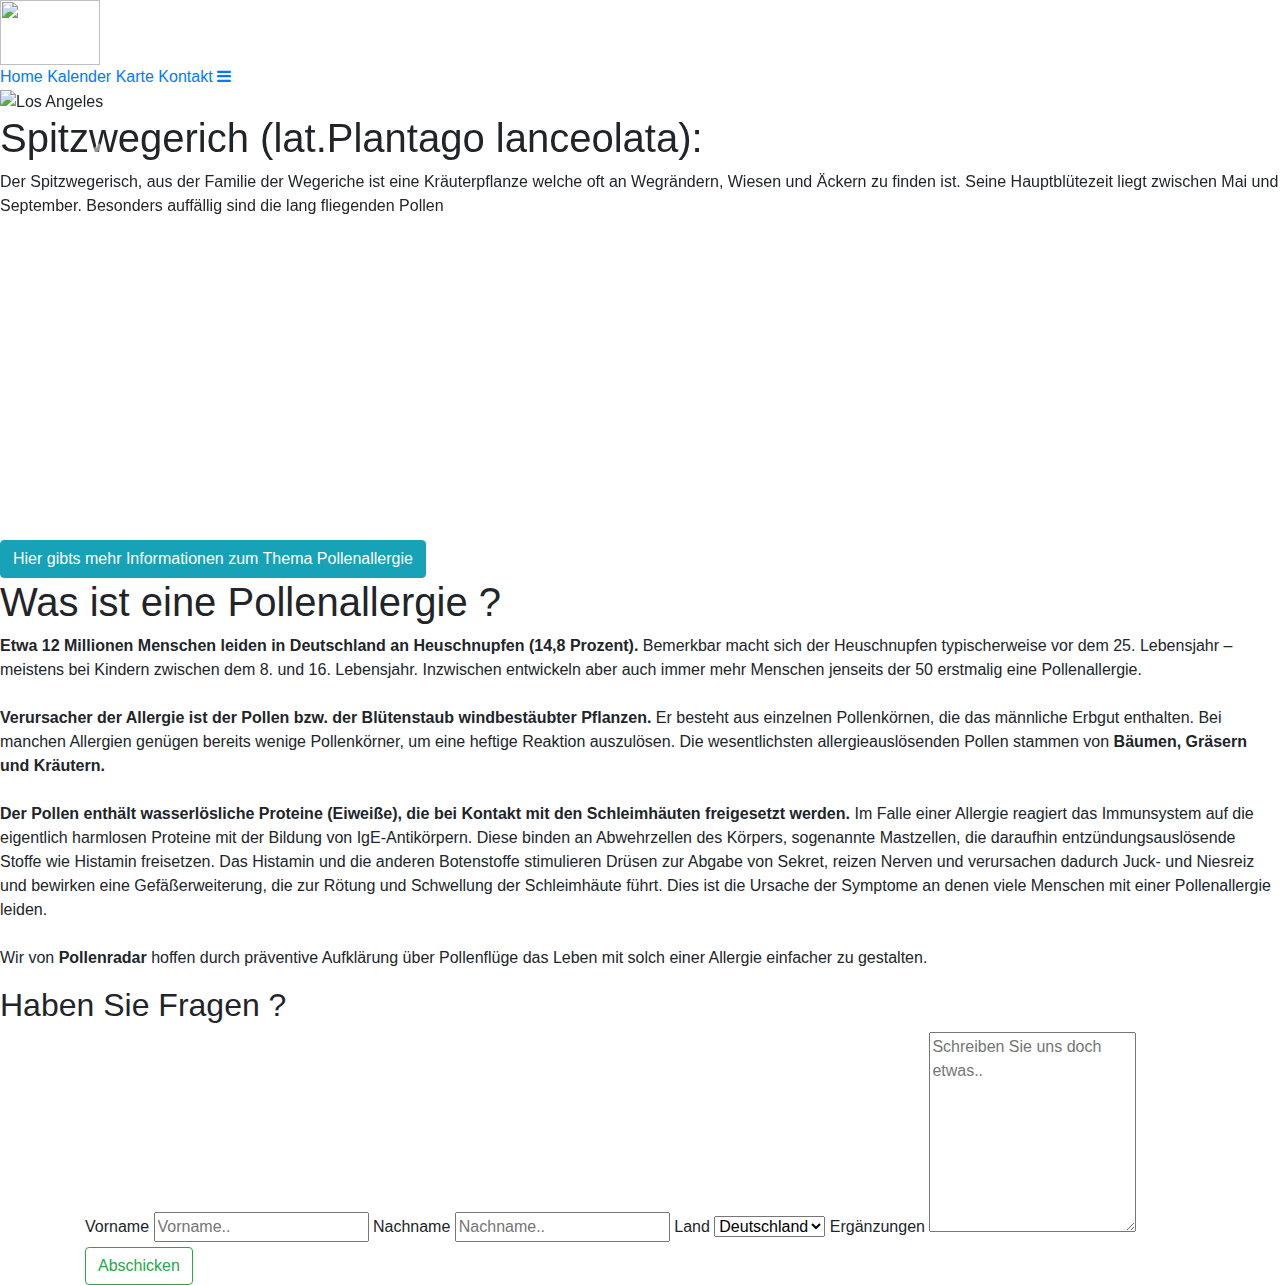
==== index.html @ 50c7d5e7 "bugfix" ====
<!DOCTYPE html>

<head>
  <meta charset="utf-8">

  <link rel="stylesheet" href="bootstrap/css/bootstrap-grid.min.css">
  <link rel="stylesheet" href="https://maxcdn.bootstrapcdn.com/bootstrap/4.5.0/css/bootstrap.min.css">
  <link rel="stylesheet" href="style.css">
  <meta name="WEB" content="width=device-width, initial-scale=1">

  <style>
    .carousel-inner img {
      width: 100%;
      height: 100%;
    }
  </style>
</head>

<body>
  <link rel="stylesheet" href="https://cdnjs.cloudflare.com/ajax/libs/font-awesome/4.7.0/css/font-awesome.min.css">

  <div class="topnav" id="myTopnav">
    <div class="logo">
      <img src="Crap2.png" height="65px" width="100px">
    </div>
    <a href="index.html" class="active">Home</a>
    <a href="Kalender.html">Kalender</a>
    <a href="Karte.html">Karte</a>
    <a href="Kontakt.html">Kontakt</a>

    <a href="javascript:void(0);" class="icon" onclick="myFunction()">
      <i class="fa fa-bars"></i>
    </a>
  </div>


  <div id="demo" class="carousel slide" data-ride="carousel">

    <!-- Indicators -->
    <ul class="carousel-indicators">
      <li data-target="#demo" data-slide-to="0" class="active"></li>
      <li data-target="#demo" data-slide-to="1"></li>
      <li data-target="#demo" data-slide-to="2"></li>
    </ul>

    <!-- The slideshow -->
    <div class="carousel-inner">
      <div class="carousel-item active">

        <img src="Karussel_Bilder/Karussel1.jpg" alt="Los Angeles" width="1100" height="500">
        <div class="carousel-text1">
          <h1>Spitzwegerich (lat.Plantago lanceolata):</h1>
          Der Spitzwegerisch, aus der Familie der Wegeriche ist eine Kräuterpflanze welche oft an Wegrändern, Wiesen und
          Äckern zu finden ist. Seine Hauptblütezeit liegt zwischen Mai und September. Besonders auffällig sind die lang
          fliegenden Pollen
        </div>

      </div>
      <div class="carousel-item">
        <img src="Karussel_Bilder/Karussel2.jpg" alt="Chicago" width="1100" height="500">
        <div class="carousel-text1">
          <h1>Gräser (lat. Pales):</h1>
          Die Gräserpollen–Allergie gehört zu den häufigsten Pollenallergien. Zwar sind nicht alle Gräser in der Lage,
          Allergien auszulösen, aber insbesondere die Pollen von Süßgräsern gehören zu den Allergenen die Symptome
          verursachen können.
          <br>Es gibt etliche Unterarten bei Süßgräsern
        </div>
      </div>
      <div class="carousel-item">
        <img src="Karussel_Bilder/Karussel3.jpg" alt="New York" width="1100" height="500">
        <div class="carousel-text1">
          <h1>Beifuß (lat. Artemisia vulgaris)</h1>
          Der Beifuss stammt aus der Familie der Korbblütter und kommt in Europa in den Arten Artemisia vulgaris var.
          vulgaris und Artemisia vulgaris vor. Zu finden sind sie oft an Wegrändern und im Ödland. Die Hauptblütezeit
          liegt zwischen Juli und September.
        </div>
      </div>
    </div>

    <!-- Left and right controls -->
    <a class="carousel-control-prev" href="#demo" data-slide="prev">
      <span class="carousel-control-prev-icon"></span>
    </a>
    <a class="carousel-control-next" href="#demo" data-slide="next">
      <span class="carousel-control-next-icon"></span>
    </a>
  </div>
  <!--Infotext-->
  <div class="Infokasten">
    <iframe class="Yvideo" width="560" height="315" src="https://www.youtube.com/embed/h2OimCkTD6Q" frameborder="0"
        allow="accelerometer; autoplay; encrypted-media; gyroscope; picture-in-picture" allowfullscreen></iframe>
    <div class="Info-rounded">
      <a type="button" class="btn btn-info" href="https://books.google.de/books?hl=de&lr=&id=qiF9CgAAQBAJ&oi=fnd&pg=PA74&dq=pollen+&ots=obTto9sY23&sig=hdxNzO4_a8IQIJQk17rfXR1ybc4#v=onepage&q=pollen&f=false">Hier gibts mehr Informationen zum Thema Pollenallergie</a>
    
      
      <div class="Infotext-Ueberschrift">
        <h1>
          Was ist eine Pollenallergie ?

        </h1>
      </div>
      <p class="Infotext">
        <b class="important-words">Etwa 12 Millionen Menschen leiden in Deutschland an Heuschnupfen (14,8 Prozent).</b>
        Bemerkbar macht sich der Heuschnupfen typischerweise vor dem 25. Lebensjahr – meistens bei Kindern zwischen dem
        8. und 16. Lebensjahr.
        Inzwischen entwickeln aber auch immer mehr Menschen jenseits der 50 erstmalig eine Pollenallergie.
        <br>
        <br>
        <b class="important-words">Verursacher der Allergie ist der Pollen bzw. der Blütenstaub windbestäubter
          Pflanzen.</b>
        Er besteht aus einzelnen Pollenkörnen, die das männliche Erbgut enthalten.
        Bei manchen Allergien genügen bereits wenige Pollenkörner, um eine heftige Reaktion auszulösen.
        Die wesentlichsten allergieauslösenden Pollen stammen von <b class="important-words">Bäumen, Gräsern und
          Kräutern.</b>
        <br>
        <br>
        <b class="important-words">Der Pollen enthält wasserlösliche Proteine (Eiweiße), die bei Kontakt mit den
          Schleimhäuten freigesetzt werden.</b>
        Im Falle einer Allergie reagiert das Immunsystem auf die eigentlich harmlosen Proteine mit der Bildung von
        IgE-Antikörpern.
        Diese binden an Abwehrzellen des Körpers, sogenannte Mastzellen, die daraufhin entzündungsauslösende Stoffe wie
        Histamin freisetzen.
        Das Histamin und die anderen Botenstoffe stimulieren Drüsen zur Abgabe von Sekret, reizen Nerven und verursachen
        dadurch Juck- und Niesreiz und
        bewirken eine Gefäßerweiterung, die zur Rötung und Schwellung der Schleimhäute führt.
        Dies ist die Ursache der Symptome an denen viele Menschen mit einer Pollenallergie leiden.
        <br>
        <br>
        Wir von <b class="important-words">Pollenradar</b> hoffen durch präventive Aufklärung über Pollenflüge das Leben
        mit solch einer Allergie einfacher zu gestalten.


      </p>
    </div>
  </div>

  <div class="site-wrapper">


    <!--Kontaktformular-->
    <div class="inner cover">
      <h2 class="cover-heading">Haben Sie Fragen ?</h2>


    </div>
    <div class="container">
      <form action="action_page.php">

        <label for="fname">Vorname</label>
        <input type="text" id="fname" name="Vorname" placeholder="Vorname..">

        <label for="lname">Nachname</label>
        <input type="text" id="lname" name="Nachname" placeholder="Nachname..">

        <label for="country">Land</label>
        <select id="country" name="Land">
          <option value="australia">Deutschland</option>
          <option value="canada">Canada</option>
          <option value="usa">USA</option>
        </select>

        <label for="subject">Ergänzungen</label>
        <textarea id="subject" name="subject" placeholder="Schreiben Sie uns doch etwas.."
          style="height:200px"></textarea>

        <a type="button" class="btn btn-outline-success" href="weiterleitung.html">Abschicken</a>
      </form>
    </div>
  </div>


  </div>

  </div>



  <script src="https://ajax.googleapis.com/ajax/libs/jquery/3.5.1/jquery.min.js"></script>
  <script src="https://cdnjs.cloudflare.com/ajax/libs/popper.js/1.16.0/umd/popper.min.js"></script>
  <script src="https://maxcdn.bootstrapcdn.com/bootstrap/4.5.0/js/bootstrap.min.js"></script>

</body>
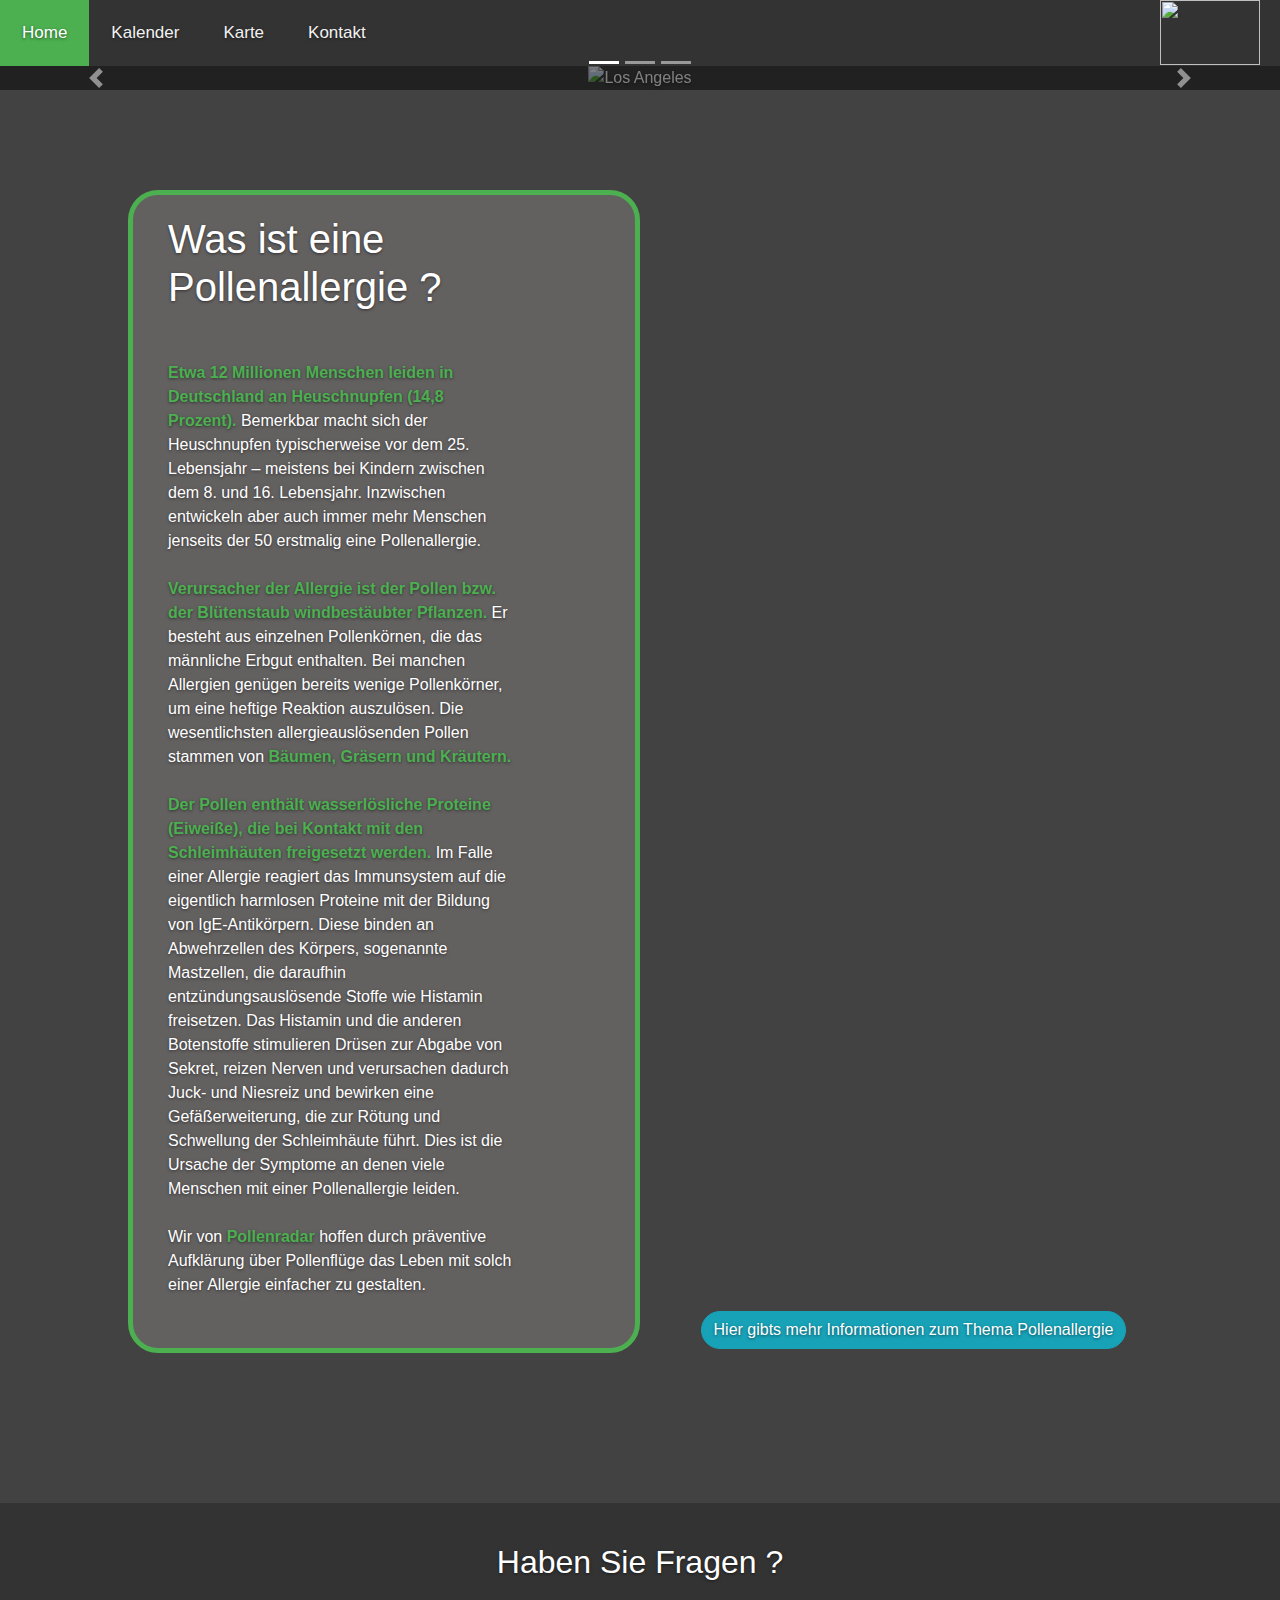
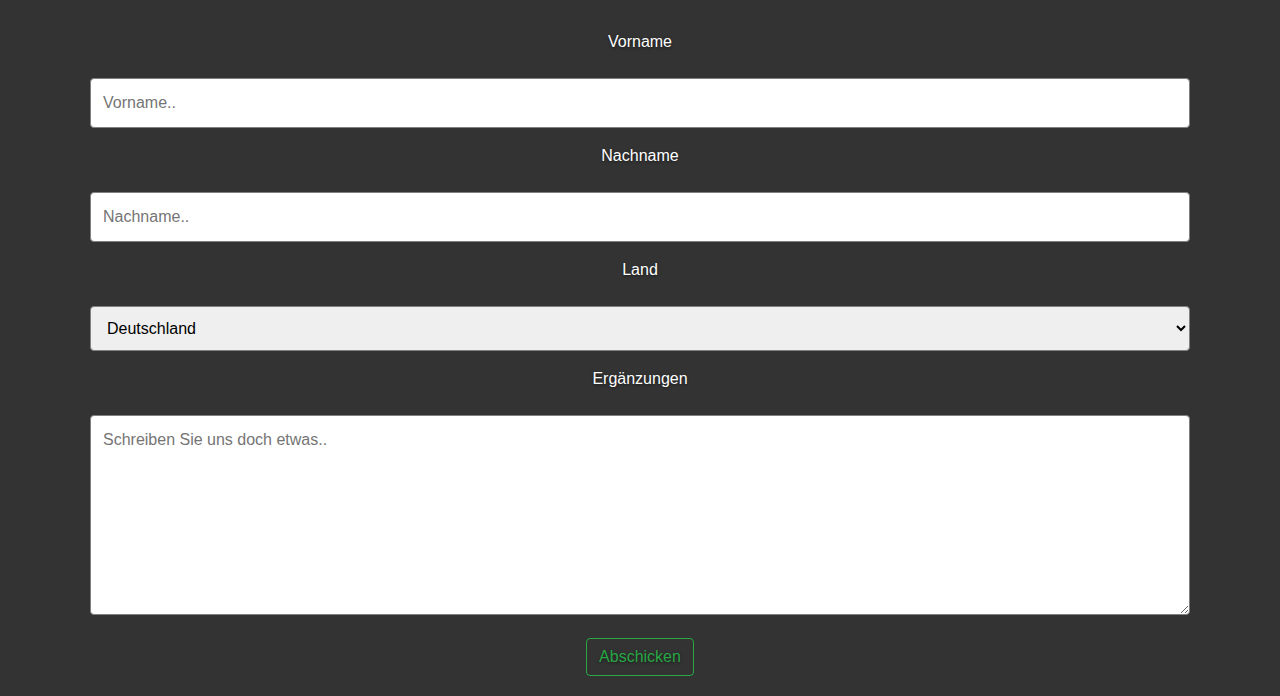
==== commit 3b7d3e0f: "mobile interface of main page added" ====
--- a/index.html
+++ b/index.html
@@ -87,12 +87,8 @@
   </div>
   <!--Infotext-->
   <div class="Infokasten">
-    <iframe class="Yvideo" width="560" height="315" src="https://www.youtube.com/embed/h2OimCkTD6Q" frameborder="0"
-        allow="accelerometer; autoplay; encrypted-media; gyroscope; picture-in-picture" allowfullscreen></iframe>
+    
     <div class="Info-rounded">
-      <a type="button" class="btn btn-info" href="https://books.google.de/books?hl=de&lr=&id=qiF9CgAAQBAJ&oi=fnd&pg=PA74&dq=pollen+&ots=obTto9sY23&sig=hdxNzO4_a8IQIJQk17rfXR1ybc4#v=onepage&q=pollen&f=false">Hier gibts mehr Informationen zum Thema Pollenallergie</a>
-    
-      
       <div class="Infotext-Ueberschrift">
         <h1>
           Was ist eine Pollenallergie ?
@@ -132,6 +128,11 @@
 
       </p>
     </div>
+    <iframe class="Yvideo" width="560" height="315" src="https://www.youtube.com/embed/h2OimCkTD6Q" frameborder="0"
+        allow="accelerometer; autoplay; encrypted-media; gyroscope; picture-in-picture" allowfullscreen></iframe>
+    
+      <a type="button" class="btn btn-info" href="https://books.google.de/books?hl=de&lr=&id=qiF9CgAAQBAJ&oi=fnd&pg=PA74&dq=pollen+&ots=obTto9sY23&sig=hdxNzO4_a8IQIJQk17rfXR1ybc4#v=onepage&q=pollen&f=false">Hier gibts mehr Informationen zum Thema Pollenallergie</a>
+    
   </div>
 
   <div class="site-wrapper">
--- a/style.css
+++ b/style.css
@@ -0,0 +1,288 @@
+/*
+ * Globals
+ */
+
+/* Links */
+a,
+a:focus,
+a:hover {
+  color: #fff;
+}
+
+/* Custom default button */
+.btn-default,
+.btn-default:hover,
+.btn-default:focus {
+  color: #333;
+  text-shadow: none; /* Prevent inheritence from `body` */
+  background-color: #fff;
+  border: 1px solid #fff;
+}
+
+
+/*
+ * Base structure
+ */
+
+html,
+body {
+  height: 100%;
+  background-color:#424242;
+}
+body {
+  color: #fff;
+  text-align: center;
+  text-shadow: 0 1px 3px rgba(0,0,0,.5);
+}
+
+/* Extra markup and styles for table-esque vertical and horizontal centering */
+.site-wrapper {
+  display: table;
+  width: 100%;
+  height: 600px;
+  background-color: #333;
+  
+}
+.site-wrapper-inner {
+  display: table-cell;
+  vertical-align: top;
+}
+.cover-container {
+  margin-right: auto;
+  margin-left: auto;
+}
+
+
+
+/* Padding for spacing */
+.inner {
+  padding: 30px;
+}
+
+
+/*
+ * Header
+ */
+ 
+ 
+.masthead-brand {
+  margin-top: 10px;
+  margin-bottom: 10px;
+ 
+}
+
+
+.logo {
+  margin-right: 20px;
+  
+ 
+  float: right;
+}
+/* Add a black background color to the top navigation */
+.topnav {
+  background-color: #333;
+  overflow: hidden;
+}
+
+/* Style the links inside the navigation bar */
+.topnav a {
+  float: left;
+  display: block;
+  color: #f2f2f2;
+  text-align: center;
+  padding: 20px 22px;
+  text-decoration: none;
+  font-size: 17px;
+}
+
+/* Change the color of links on hover */
+.topnav a:hover {
+  background-color: #ddd;
+  color: black;
+}
+
+/* Add an active class to highlight the current page */
+.topnav a.active {
+  background-color: #4CAF50;
+  color: white;
+}
+
+/* Hide the link that should open and close the topnav on small screens */
+.topnav .icon {
+  display: none;
+}
+/*
+carousel
+*/
+.carousel-item{
+max-height: 800px;
+}
+/* Centered text */
+.carousel-text1 {
+  position: absolute; /* Position the background text */
+  bottom: 0; /* At the bottom. Use top:0 to append it to the top */
+  background: rgb(0, 0, 0); /* Fallback color */
+  background: rgba(0, 0, 0, 0.5); /* Black background with 0.5 opacity */
+  color: #f1f1f1; /* Grey text */
+  width: 100%; /* Full width */
+  padding: 20px; /* Some padding */
+  padding-bottom: 40px;
+  
+  
+}
+.carousel-liste1{
+  font-size: 10px;
+}
+
+.listenpunkt{
+  font-size: 20px;
+  margin-bottom: -10px;
+  margin-top: 10px;
+}
+/*
+ * Cover
+ */
+
+.cover {
+  padding:  20px;
+}
+.cover .btn-lg {
+  padding: 10px 20px;
+  font-weight: bold;
+}
+
+/*
+ * Affix and center
+ */
+
+@media (min-width: 768px) {
+  /* Pull out the header and footer */
+  .masthead {
+    position: fixed;
+    top: 0;
+  }
+  /* Start the vertical centering */
+  .site-wrapper-inner {
+    vertical-align: middle;
+  }
+
+}
+/*Infotext*/
+.Info-rounded{
+  background-color:#636060;
+margin-top: 100px;
+margin-bottom: 150px;
+margin-left: 10%;
+margin-right: 50%; 
+border-radius: 30px;
+border-style: solid;
+border-width: 5px;
+border-color: #4CAF50;
+padding: 35px;
+padding-top: 50px;
+
+}
+.Infotext-Ueberschrift{
+margin-top: -30px;
+text-align: left;
+margin-bottom: 50px;
+
+}
+.Infotext{
+  margin-top: 30px;
+margin-right: 20%;
+  text-align: left;
+}
+.important-words{
+color:#4CAF50 ;
+}
+.btn-info{
+  
+ border-radius: 30px;
+  margin-top: -15%;
+  margin-right: 12%;
+float: right;
+}
+.Yvideo{
+  border-radius: 30px;
+  border-style: hidden;
+  height: 400px;
+  width: 730px;
+  float: right;
+  margin-right: 5%;
+  padding-left: 10px;
+  margin-top: -40%;
+}
+/*CSS File for Contact formula*/
+.cover-heading{
+  margin-top: 20px;
+}
+input[type=text], select, textarea {
+  width: 100%; /* Full width */
+  padding: 12px; /* Some padding */ 
+  border: 1px solid grey; /* Gray border */
+  border-radius: 4px; /* Rounded borders */
+  box-sizing: border-box; /* Make sure that padding and width stays in place */
+  margin-top: 16px; /* Add a top margin */
+  margin-bottom: 16px; /* Bottom margin */
+  resize: vertical /* Allow the user to vertically resize the textarea (not horizontally) */
+}
+
+/* Style the submit button with a specific background color etc */
+input[type=submit] {
+  background-color: grey;
+  color: black;
+  padding: 12px 20px;
+  border: none;
+  border-radius: 4px;
+  cursor: pointer;
+}
+
+/* When moving the mouse over the submit button, add a darker green color */
+input[type=submit]:hover {
+  background-color:#424242;
+}
+
+/* Add a background color and some padding around the form */
+.container {
+  border-radius: 5px;
+  
+  padding: 20px;
+}
+
+/*Style for contact page*/
+.abstand{
+  margin-top: 30px;
+}
+/*Style for Kalenderpage*/
+.pollenkalender{
+width: 1500px;
+height:800px;
+margin-top: 50px;
+margin-bottom: 50px;
+}
+.pollen-text-1{
+  margin-top: 20px;
+  margin-left: 30%;
+  margin-right: 30%;
+  margin-bottom: 30px;
+}
+.pollen-text-2{
+  margin-top: -20px;
+  margin-left: 30%;
+  margin-right: 30%;
+  margin-bottom: 20%;
+}
+
+
+/*Style for weiterleitungs page*/
+.inhalt-weiterleitung{
+margin-top: 40px;
+}
+.text-weiterleitung{
+  margin-top: 40px;
+}
+.link{
+  color: #4CAF50;
+  padding: 5px;
+}
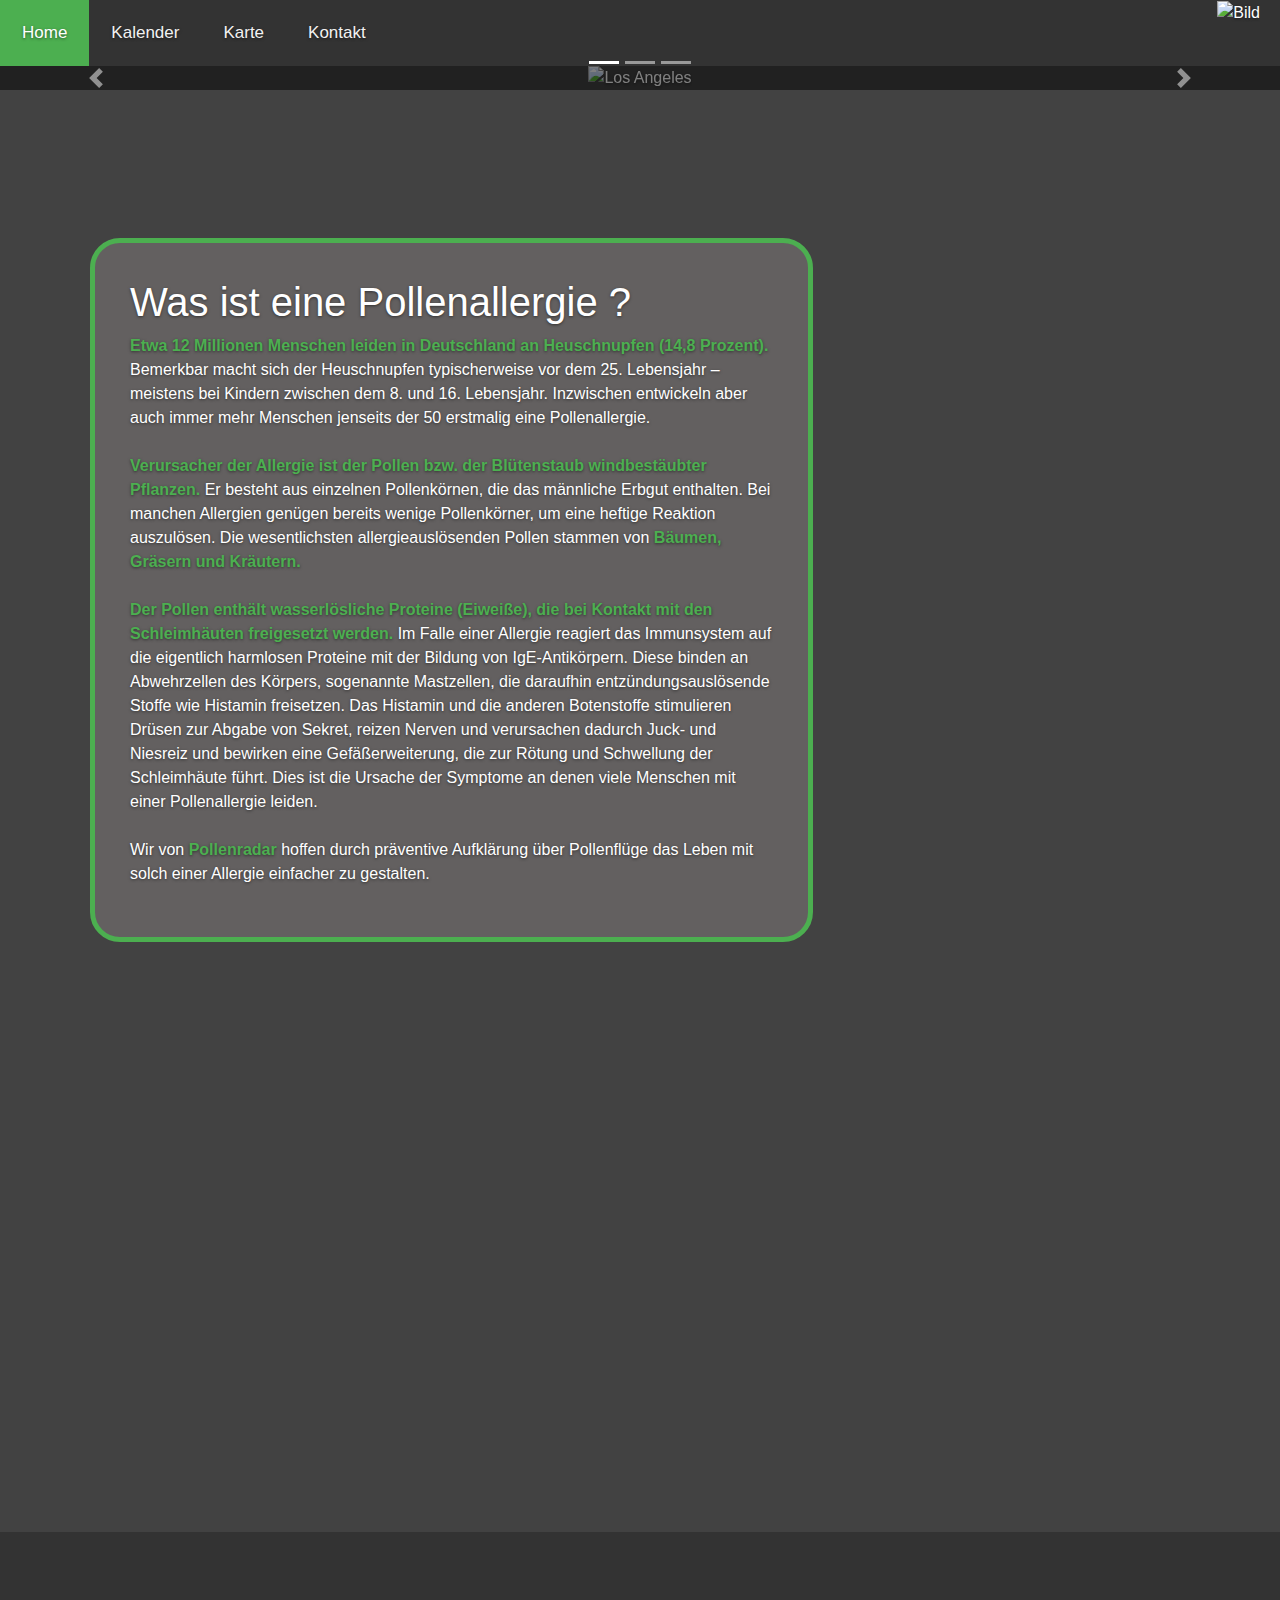
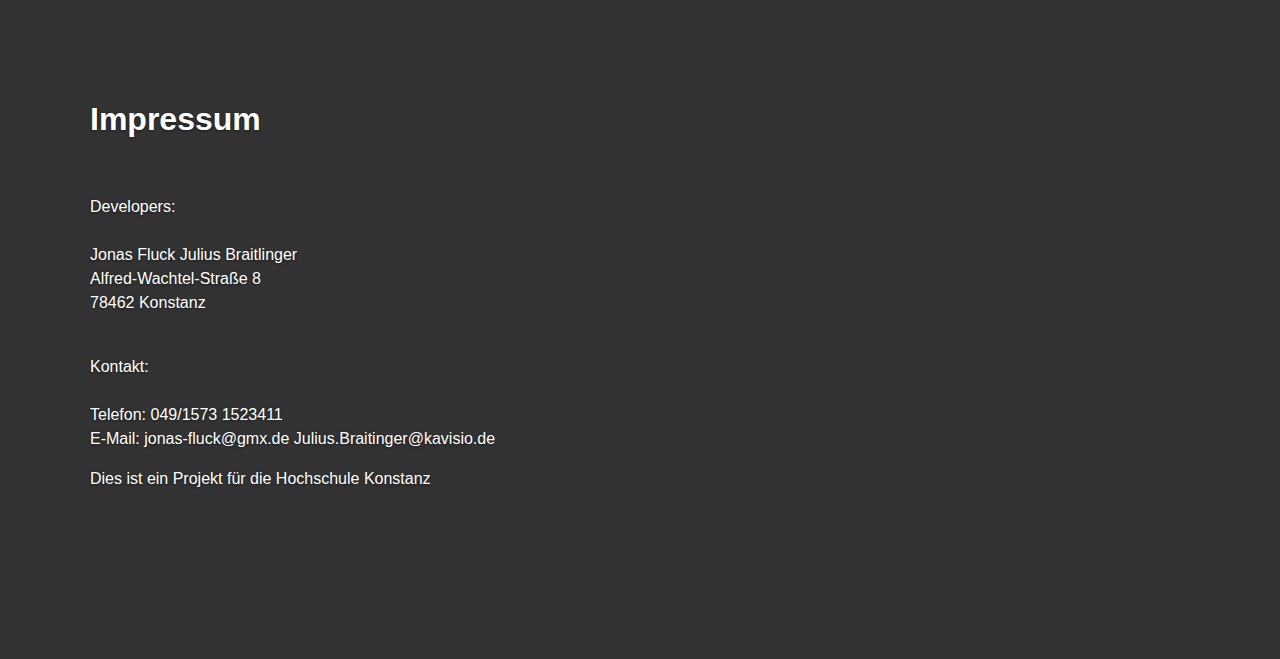
==== commit f9f32ebf: "optimization" ====
--- a/index.html
+++ b/index.html
@@ -1,183 +1,255 @@
-<!DOCTYPE html>
+﻿<!DOCTYPE html>
+<html lang="de">
 
 <head>
-  <meta charset="utf-8">
-
-  <link rel="stylesheet" href="bootstrap/css/bootstrap-grid.min.css">
-  <link rel="stylesheet" href="https://maxcdn.bootstrapcdn.com/bootstrap/4.5.0/css/bootstrap.min.css">
-  <link rel="stylesheet" href="style.css">
-  <meta name="WEB" content="width=device-width, initial-scale=1">
-
-  <style>
-    .carousel-inner img {
-      width: 100%;
-      height: 100%;
-    }
-  </style>
+    <title> unser Projekt </title>
+    <meta charset="utf-8">
+
+    <link rel="stylesheet" href="bootstrap/css/bootstrap-grid.min.css">
+    <link rel="stylesheet" href="https://maxcdn.bootstrapcdn.com/bootstrap/4.5.0/css/bootstrap.min.css">
+    <link rel="stylesheet" href="style.css">
+    <link rel="stylesheet" href="https://unpkg.com/leaflet@1.6.0/dist/leaflet.css"
+        integrity="sha512-xwE/Az9zrjBIphAcBb3F6JVqxf46+CDLwfLMHloNu6KEQCAWi6HcDUbeOfBIptF7tcCzusKFjFw2yuvEpDL9wQ=="
+        crossorigin="" />
+    <script src="https://unpkg.com/leaflet@1.6.0/dist/leaflet.js"
+        integrity="sha512-gZwIG9x3wUXg2hdXF6+rVkLF/0Vi9U8D2Ntg4Ga5I5BZpVkVxlJWbSQtXPSiUTtC0TjtGOmxa1AJPuV0CPthew=="
+        crossorigin=""></script>
+
+
+    <meta name="WEB" content="width=device-width, initial-scale=1">
+
+    <style>
+        .carousel-inner img {
+            width: 100%;
+            height: 100%;
+        }
+    </style>
 </head>
 
 <body>
-  <link rel="stylesheet" href="https://cdnjs.cloudflare.com/ajax/libs/font-awesome/4.7.0/css/font-awesome.min.css">
-
-  <div class="topnav" id="myTopnav">
-    <div class="logo">
-      <img src="Crap2.png" height="65px" width="100px">
-    </div>
-    <a href="index.html" class="active">Home</a>
-    <a href="Kalender.html">Kalender</a>
-    <a href="Karte.html">Karte</a>
-    <a href="Kontakt.html">Kontakt</a>
-
-    <a href="javascript:void(0);" class="icon" onclick="myFunction()">
-      <i class="fa fa-bars"></i>
-    </a>
-  </div>
-
-
-  <div id="demo" class="carousel slide" data-ride="carousel">
-
-    <!-- Indicators -->
-    <ul class="carousel-indicators">
-      <li data-target="#demo" data-slide-to="0" class="active"></li>
-      <li data-target="#demo" data-slide-to="1"></li>
-      <li data-target="#demo" data-slide-to="2"></li>
-    </ul>
-
-    <!-- The slideshow -->
-    <div class="carousel-inner">
-      <div class="carousel-item active">
-
-        <img src="Karussel_Bilder/Karussel1.jpg" alt="Los Angeles" width="1100" height="500">
-        <div class="carousel-text1">
-          <h1>Spitzwegerich (lat.Plantago lanceolata):</h1>
-          Der Spitzwegerisch, aus der Familie der Wegeriche ist eine Kräuterpflanze welche oft an Wegrändern, Wiesen und
-          Äckern zu finden ist. Seine Hauptblütezeit liegt zwischen Mai und September. Besonders auffällig sind die lang
-          fliegenden Pollen
-        </div>
-
-      </div>
-      <div class="carousel-item">
-        <img src="Karussel_Bilder/Karussel2.jpg" alt="Chicago" width="1100" height="500">
-        <div class="carousel-text1">
-          <h1>Gräser (lat. Pales):</h1>
-          Die Gräserpollen–Allergie gehört zu den häufigsten Pollenallergien. Zwar sind nicht alle Gräser in der Lage,
-          Allergien auszulösen, aber insbesondere die Pollen von Süßgräsern gehören zu den Allergenen die Symptome
-          verursachen können.
-          <br>Es gibt etliche Unterarten bei Süßgräsern
-        </div>
-      </div>
-      <div class="carousel-item">
-        <img src="Karussel_Bilder/Karussel3.jpg" alt="New York" width="1100" height="500">
-        <div class="carousel-text1">
-          <h1>Beifuß (lat. Artemisia vulgaris)</h1>
-          Der Beifuss stammt aus der Familie der Korbblütter und kommt in Europa in den Arten Artemisia vulgaris var.
-          vulgaris und Artemisia vulgaris vor. Zu finden sind sie oft an Wegrändern und im Ödland. Die Hauptblütezeit
-          liegt zwischen Juli und September.
-        </div>
-      </div>
-    </div>
-
-    <!-- Left and right controls -->
-    <a class="carousel-control-prev" href="#demo" data-slide="prev">
-      <span class="carousel-control-prev-icon"></span>
-    </a>
-    <a class="carousel-control-next" href="#demo" data-slide="next">
-      <span class="carousel-control-next-icon"></span>
-    </a>
-  </div>
-  <!--Infotext-->
-  <div class="Infokasten">
-    
-    <div class="Info-rounded">
-      <div class="Infotext-Ueberschrift">
-        <h1>
-          Was ist eine Pollenallergie ?
-
-        </h1>
-      </div>
-      <p class="Infotext">
-        <b class="important-words">Etwa 12 Millionen Menschen leiden in Deutschland an Heuschnupfen (14,8 Prozent).</b>
-        Bemerkbar macht sich der Heuschnupfen typischerweise vor dem 25. Lebensjahr – meistens bei Kindern zwischen dem
-        8. und 16. Lebensjahr.
-        Inzwischen entwickeln aber auch immer mehr Menschen jenseits der 50 erstmalig eine Pollenallergie.
-        <br>
-        <br>
-        <b class="important-words">Verursacher der Allergie ist der Pollen bzw. der Blütenstaub windbestäubter
-          Pflanzen.</b>
-        Er besteht aus einzelnen Pollenkörnen, die das männliche Erbgut enthalten.
-        Bei manchen Allergien genügen bereits wenige Pollenkörner, um eine heftige Reaktion auszulösen.
-        Die wesentlichsten allergieauslösenden Pollen stammen von <b class="important-words">Bäumen, Gräsern und
-          Kräutern.</b>
-        <br>
-        <br>
-        <b class="important-words">Der Pollen enthält wasserlösliche Proteine (Eiweiße), die bei Kontakt mit den
-          Schleimhäuten freigesetzt werden.</b>
-        Im Falle einer Allergie reagiert das Immunsystem auf die eigentlich harmlosen Proteine mit der Bildung von
-        IgE-Antikörpern.
-        Diese binden an Abwehrzellen des Körpers, sogenannte Mastzellen, die daraufhin entzündungsauslösende Stoffe wie
-        Histamin freisetzen.
-        Das Histamin und die anderen Botenstoffe stimulieren Drüsen zur Abgabe von Sekret, reizen Nerven und verursachen
-        dadurch Juck- und Niesreiz und
-        bewirken eine Gefäßerweiterung, die zur Rötung und Schwellung der Schleimhäute führt.
-        Dies ist die Ursache der Symptome an denen viele Menschen mit einer Pollenallergie leiden.
-        <br>
-        <br>
-        Wir von <b class="important-words">Pollenradar</b> hoffen durch präventive Aufklärung über Pollenflüge das Leben
-        mit solch einer Allergie einfacher zu gestalten.
-
-
-      </p>
-    </div>
-    <iframe class="Yvideo" width="560" height="315" src="https://www.youtube.com/embed/h2OimCkTD6Q" frameborder="0"
-        allow="accelerometer; autoplay; encrypted-media; gyroscope; picture-in-picture" allowfullscreen></iframe>
-    
-      <a type="button" class="btn btn-info" href="https://books.google.de/books?hl=de&lr=&id=qiF9CgAAQBAJ&oi=fnd&pg=PA74&dq=pollen+&ots=obTto9sY23&sig=hdxNzO4_a8IQIJQk17rfXR1ybc4#v=onepage&q=pollen&f=false">Hier gibts mehr Informationen zum Thema Pollenallergie</a>
-    
-  </div>
-
-  <div class="site-wrapper">
-
-
-    <!--Kontaktformular-->
-    <div class="inner cover">
-      <h2 class="cover-heading">Haben Sie Fragen ?</h2>
-
-
-    </div>
+    <link rel="stylesheet" href="https://cdnjs.cloudflare.com/ajax/libs/font-awesome/4.7.0/css/font-awesome.min.css">
+
+    <div class="topnav" id="myTopnav">
+        <div class="logo">
+            <img src="Crap2.png" height="65" width="100" alt="Bild" />
+        </div>
+        <a href="index.html" class="active">Home</a>
+        <a href="Kalender.html">Kalender</a>
+        <a href="Karte.html">Karte</a>
+        <a href="Kontakt.html">Kontakt</a>
+
+        <a href="javascript:void(0);" class="icon" onclick="myFunction()">
+            <i class="fa fa-bars"></i>
+        </a>
+    </div>
+
+
+    <div id="demo" class="carousel slide" data-ride="carousel">
+
+        <!-- Indicators gg -->
+        <ul class="carousel-indicators">
+            <li data-target="#demo" data-slide-to="0" class="active"></li>
+            <li data-target="#demo" data-slide-to="1"></li>
+            <li data-target="#demo" data-slide-to="2"></li>
+        </ul>
+
+        <!-- The slideshow -->
+        <div class="carousel-inner">
+            <div class="carousel-item active">
+
+                <img src="Karussel_Bilder/Karussel1.jpg" alt="Los Angeles" width="1100" height="500">
+                <div class="carousel-text1">
+                    <h1>Spitzwegerich (lat.Plantago lanceolata):</h1>
+                    Der Spitzwegerisch, aus der Familie der Wegeriche ist eine Kräuterpflanze welche oft an Wegrändern,
+                    Wiesen und
+                    Äckern zu finden ist. Seine Hauptblütezeit liegt zwischen Mai und September. Besonders auffällig
+                    sind die lang
+                    fliegenden Pollen
+                </div>
+
+            </div>
+            <div class="carousel-item">
+                <img src="Karussel_Bilder/Karussel2.jpg" alt="Chicago" width="1100" height="500">
+                <div class="carousel-text1">
+                    <h1>Gräser (lat. Pales):</h1>
+                    Die Gräserpollen–Allergie gehört zu den häufigsten Pollenallergien. Zwar sind nicht alle Gräser in
+                    der Lage,
+                    Allergien auszulösen, aber insbesondere die Pollen von Süßgräsern gehören zu den Allergenen die
+                    Symptome
+                    verursachen können.
+                    <br>Es gibt etliche Unterarten bei Süßgräsern
+                </div>
+            </div>
+            <div class="carousel-item">
+                <img src="Karussel_Bilder/Karussel3.jpg" alt="New York" width="1100" height="500">
+                <div class="carousel-text1">
+                    <h1>Beifuß (lat. Artemisia vulgaris)</h1>
+                    Der Beifuss stammt aus der Familie der Korbblütter und kommt in Europa in den Arten Artemisia
+                    vulgaris var.
+                    vulgaris und Artemisia vulgaris vor. Zu finden sind sie oft an Wegrändern und im Ödland. Die
+                    Hauptblütezeit
+                    liegt zwischen Juli und September.
+                </div>
+            </div>
+        </div>
+
+        <!-- Left and right controls -->
+        <a class="carousel-control-prev" href="#demo" data-slide="prev">
+            <span class="carousel-control-prev-icon"></span>
+        </a>
+        <a class="carousel-control-next" href="#demo" data-slide="next">
+            <span class="carousel-control-next-icon"></span>
+        </a>
+    </div>
+    <!--Infotext-->
+    <div class="Infokasten">
+
+
+
+
+        <div class="container">
+            <div class="row">
+                <div class="col-lg-8 col-md-12 col-sm-12">
+                    <div class="Info-rounded">
+                        <div class="Infotext-Ueberschrift">
+                            <h1>
+                                Was ist eine Pollenallergie ?
+
+                            </h1>
+                        </div>
+                        <p class="Infotext">
+                            <b class="important-words">Etwa 12 Millionen Menschen leiden in Deutschland an Heuschnupfen
+                                (14,8
+                                Prozent).</b>
+                            Bemerkbar macht sich der Heuschnupfen typischerweise vor dem 25. Lebensjahr – meistens bei
+                            Kindern
+                            zwischen dem
+                            8. und 16. Lebensjahr.
+                            Inzwischen entwickeln aber auch immer mehr Menschen jenseits der 50 erstmalig eine
+                            Pollenallergie.
+                            <br>
+                            <br>
+                            <b class="important-words">
+                                Verursacher der Allergie ist der Pollen bzw. der Blütenstaub windbestäubter
+                                Pflanzen.
+                            </b>
+                            Er besteht aus einzelnen Pollenkörnen, die das männliche Erbgut enthalten.
+                            Bei manchen Allergien genügen bereits wenige Pollenkörner, um eine heftige Reaktion
+                            auszulösen.
+                            Die wesentlichsten allergieauslösenden Pollen stammen von <b class="important-words">
+                                Bäumen, Gräsern und
+                                Kräutern.
+                            </b>
+                            <br>
+                            <br>
+                            <b class="important-words">
+                                Der Pollen enthält wasserlösliche Proteine (Eiweiße), die bei Kontakt mit den
+                                Schleimhäuten freigesetzt werden.
+                            </b>
+                            Im Falle einer Allergie reagiert das Immunsystem auf die eigentlich harmlosen Proteine mit
+                            der Bildung
+                            von
+                            IgE-Antikörpern.
+                            Diese binden an Abwehrzellen des Körpers, sogenannte Mastzellen, die daraufhin
+                            entzündungsauslösende
+                            Stoffe wie
+                            Histamin freisetzen.
+                            Das Histamin und die anderen Botenstoffe stimulieren Drüsen zur Abgabe von Sekret, reizen
+                            Nerven und
+                            verursachen
+                            dadurch Juck- und Niesreiz und
+                            bewirken eine Gefäßerweiterung, die zur Rötung und Schwellung der Schleimhäute führt.
+                            Dies ist die Ursache der Symptome an denen viele Menschen mit einer Pollenallergie leiden.
+                            <br>
+                            <br>
+                            Wir von <b class="important-words">Pollenradar</b> hoffen durch präventive Aufklärung über
+                            Pollenflüge
+                            das Leben
+                            mit solch einer Allergie einfacher zu gestalten.
+
+
+                        </p>
+                    </div>
+                </div>
+                <div class="col">
+                    <iframe class="Yvideo" width="560" height="315" src="https://www.youtube.com/embed/h2OimCkTD6Q"
+                        allow="accelerometer; autoplay; encrypted-media; gyroscope; picture-in-picture"
+                        allowfullscreen></iframe>
+                </div>
+            </div>
+        </div>
+
+
+    </div>
+
+    <div class="site-wrapper">
+
+
+
+
+
+
+
+
+
+</body>
+<footer>
     <div class="container">
-      <form action="action_page.php">
-
-        <label for="fname">Vorname</label>
-        <input type="text" id="fname" name="Vorname" placeholder="Vorname..">
-
-        <label for="lname">Nachname</label>
-        <input type="text" id="lname" name="Nachname" placeholder="Nachname..">
-
-        <label for="country">Land</label>
-        <select id="country" name="Land">
-          <option value="australia">Deutschland</option>
-          <option value="canada">Canada</option>
-          <option value="usa">USA</option>
-        </select>
-
-        <label for="subject">Ergänzungen</label>
-        <textarea id="subject" name="subject" placeholder="Schreiben Sie uns doch etwas.."
-          style="height:200px"></textarea>
-
-        <a type="button" class="btn btn-outline-success" href="weiterleitung.html">Abschicken</a>
-      </form>
-    </div>
-  </div>
-
-
-  </div>
-
-  </div>
-
-
-
-  <script src="https://ajax.googleapis.com/ajax/libs/jquery/3.5.1/jquery.min.js"></script>
-  <script src="https://cdnjs.cloudflare.com/ajax/libs/popper.js/1.16.0/umd/popper.min.js"></script>
-  <script src="https://maxcdn.bootstrapcdn.com/bootstrap/4.5.0/js/bootstrap.min.js"></script>
-
-</body>+        <div class="row">
+            <div class="col-lg-6 col-md-12">
+                <div class="Impressum">
+                    <h2><strong>Impressum</strong></h2>
+                    <br>
+                    <br>
+                    <p>Developers:<br />
+                        <br>
+                        Jonas Fluck Julius Braitlinger<br />
+                        Alfred-Wachtel-Straße 8<br />
+                        78462 Konstanz</p>
+                    <br>
+                    <p>Kontakt:<br />
+                        <br>
+                        Telefon: 049/1573 1523411<br />
+                        E-Mail: jonas-fluck@gmx.de Julius.Braitinger@kavisio.de<br />
+                    </p>
+                    <p>Dies ist ein Projekt für die Hochschule Konstanz</p>
+                </div>
+            </div>
+            <div class="col-lg-6">
+                <div class="Impressum-map">
+                    <div id="mapid2">
+                        <script>
+                            var mymap2 = L.map('mapid2').setView([47.667789, 9.1702888], 16);
+                            L.tileLayer('https://api.mapbox.com/styles/v1/{id}/tiles/{z}/{x}/{y}?access_token={accessToken}', {
+                                attribution: 'Map data &copy; <a href="https://www.openstreetmap.org/">OpenStreetMap</a> contributors, <a href="https://creativecommons.org/licenses/by-sa/2.0/">CC-BY-SA</a>, Imagery © <a href="https://www.mapbox.com/">Mapbox</a>',
+                                maxZoom: 18,
+                                id: 'mapbox/streets-v11',
+                                tileSize: 512,
+                                zoomOffset: -1,
+                                accessToken: 'pk.eyJ1Ijoiam9uYXMtZm9yLWxvb3AiLCJhIjoiY2tidGN5bzZzMDhzYTJ0dDcyajg2OTNnMiJ9.ninH6vKqEEpPF1ljfNoKvw'
+                            }).addTo(mymap2);
+
+                            var greenIcon = L.icon({
+                                iconUrl: 'nature.png',
+                                iconSize: [50, 50], // size of the icon
+                                shadowSize: [50, 64], // size of the shadow
+                                //iconAnchor: [22, 94], // point of the icon which will correspond to marker's location
+                                shadowAnchor: [4, 62],  // the same for the shadow
+                                //popupAnchor: [-3, -76] // point from which the popup should open relative to the iconAnchor
+                            });
+                            L.marker([47.667789, 9.1702888, 18]).addTo(mymap2).bindPopup('<b>Pollenradar Inc.</b><br>Alfred-Wachtel-Straße 8<br>78462 Konstanz').openPopup();
+                        </script>
+                    </div>
+                </div>
+            </div>
+        </div>
+
+    </div>
+</footer>
+
+<script src="https://ajax.googleapis.com/ajax/libs/jquery/3.5.1/jquery.min.js"></script>
+<script src="https://cdnjs.cloudflare.com/ajax/libs/popper.js/1.16.0/umd/popper.min.js"></script>
+<script src="https://maxcdn.bootstrapcdn.com/bootstrap/4.5.0/js/bootstrap.min.js"></script>
+
+
+</html>--- a/style.css
+++ b/style.css
@@ -3,88 +3,84 @@
  */
 
 /* Links */
-a,
-a:focus,
-a:hover {
+
+a, a:focus, a:hover {
   color: #fff;
 }
 
 /* Custom default button */
-.btn-default,
-.btn-default:hover,
-.btn-default:focus {
+
+.btn-default, .btn-default:hover, .btn-default:focus {
   color: #333;
-  text-shadow: none; /* Prevent inheritence from `body` */
+  text-shadow: none;
+  /* Prevent inheritence from `body` */
   background-color: #fff;
   border: 1px solid #fff;
 }
 
-
 /*
  * Base structure
  */
 
-html,
-body {
+html, body {
   height: 100%;
-  background-color:#424242;
-}
+  background-color: #424242;
+}
+
 body {
   color: #fff;
   text-align: center;
-  text-shadow: 0 1px 3px rgba(0,0,0,.5);
+  text-shadow: 0 1px 3px rgba(0, 0, 0, .5);
 }
 
 /* Extra markup and styles for table-esque vertical and horizontal centering */
+
 .site-wrapper {
   display: table;
   width: 100%;
   height: 600px;
   background-color: #333;
-  
-}
+}
+
 .site-wrapper-inner {
   display: table-cell;
   vertical-align: top;
 }
+
 .cover-container {
   margin-right: auto;
   margin-left: auto;
 }
 
-
-
 /* Padding for spacing */
+
 .inner {
   padding: 30px;
 }
 
-
 /*
  * Header
  */
- 
- 
+
 .masthead-brand {
   margin-top: 10px;
   margin-bottom: 10px;
- 
-}
-
+}
 
 .logo {
   margin-right: 20px;
-  
- 
   float: right;
 }
+
 /* Add a black background color to the top navigation */
+
 .topnav {
   background-color: #333;
   overflow: hidden;
 }
 
 /* Style the links inside the navigation bar */
+
 .topnav a {
   float: left;
   display: block;
@@ -96,56 +92,71 @@
 }
 
 /* Change the color of links on hover */
+
 .topnav a:hover {
   background-color: #ddd;
   color: black;
 }
 
 /* Add an active class to highlight the current page */
+
 .topnav a.active {
   background-color: #4CAF50;
   color: white;
 }
 
 /* Hide the link that should open and close the topnav on small screens */
+
 .topnav .icon {
   display: none;
 }
+
 /*
 carousel
 */
-.carousel-item{
-max-height: 800px;
-}
+
+.carousel-item {
+  max-height: 800px;
+}
+
 /* Centered text */
+
 .carousel-text1 {
-  position: absolute; /* Position the background text */
-  bottom: 0; /* At the bottom. Use top:0 to append it to the top */
-  background: rgb(0, 0, 0); /* Fallback color */
-  background: rgba(0, 0, 0, 0.5); /* Black background with 0.5 opacity */
-  color: #f1f1f1; /* Grey text */
-  width: 100%; /* Full width */
-  padding: 20px; /* Some padding */
+  position: absolute;
+  /* Position the background text */
+  bottom: 0;
+  /* At the bottom. Use top:0 to append it to the top */
+  background: rgb(0, 0, 0);
+  /* Fallback color */
+  background: rgba(0, 0, 0, 0.5);
+  /* Black background with 0.5 opacity */
+  color: #f1f1f1;
+  /* Grey text */
+  width: 100%;
+  /* Full width */
+  padding: 20px;
+  /* Some padding */
   padding-bottom: 40px;
-  
-  
-}
-.carousel-liste1{
+}
+
+.carousel-liste1 {
   font-size: 10px;
 }
 
-.listenpunkt{
+.listenpunkt {
   font-size: 20px;
   margin-bottom: -10px;
   margin-top: 10px;
 }
+
 /*
  * Cover
  */
 
 .cover {
-  padding:  20px;
-}
+  padding: 20px;
+}
+
 .cover .btn-lg {
   padding: 10px 20px;
   font-weight: bold;
@@ -165,70 +176,132 @@
   .site-wrapper-inner {
     vertical-align: middle;
   }
-
-}
+}
+
 /*Infotext*/
-.Info-rounded{
-  background-color:#636060;
-margin-top: 100px;
-margin-bottom: 150px;
-margin-left: 10%;
-margin-right: 50%; 
-border-radius: 30px;
-border-style: solid;
-border-width: 5px;
-border-color: #4CAF50;
-padding: 35px;
-padding-top: 50px;
-
-}
-.Infotext-Ueberschrift{
-margin-top: -30px;
-text-align: left;
-margin-bottom: 50px;
-
-}
-.Infotext{
-  margin-top: 30px;
-margin-right: 20%;
+
+.Info-rounded {
+  background-color: #636060;
+ 
+ 
+
+ padding: 35px;
+  border-radius: 30px;
+  border-style: solid;
+  border-width: 5px;
+  border-color: #4CAF50;
+ 
+}
+
+.Infotext-Ueberschrift {
+  
   text-align: left;
 }
-.important-words{
-color:#4CAF50 ;
-}
-.btn-info{
-  
- border-radius: 30px;
-  margin-top: -15%;
-  margin-right: 12%;
-float: right;
-}
-.Yvideo{
+
+.Infotext {
+ 
+  text-align: left;
+}
+
+.important-words {
+  color: #4CAF50;
+}
+
+.btn-info {
+  border-radius: 30px;
+  margin-top: 80%;
+  margin-right: -110%;
+  float: right;
+}
+
+.Yvideo {
   border-radius: 30px;
   border-style: hidden;
+  margin-top: 120px;
+ 
+}
+.container{
+  margin-top: 10%;
+  margin-bottom: 10%;
+}
+.container_1
+{
+  margin-left: 10%;
+}
+.Impressum {
+  text-align: left;
+  margin: 20px;
+  margin-left: 0px;
+ 
+}
+
+#mapid2 {
+  
+ 
   height: 400px;
-  width: 730px;
-  float: right;
-  margin-right: 5%;
-  padding-left: 10px;
-  margin-top: -40%;
-}
+  width: 800px;
+}
+
+@media(max-width: 768px) {}
+
+@media screen and (max-device-width:480px) {
+  .Yvideo {
+    margin-top: 5%;
+    border-radius: 30px;
+    border-style: hidden;
+    height: 400px;
+    width: 730px;
+    margin-right: 13%;
+    margin-bottom: 30px;
+  }
+  .btn-info {
+    visibility: hidden;
+    border-radius: 30px;
+  }
+  .Info-rounded {
+    background-color: #636060;
+    margin-top: 300px;
+    margin-bottom: 150px;
+    margin-left: 10%;
+    margin-right: 10%;
+    border-radius: 30px;
+    border-style: solid;
+    border-width: 5px;
+    border-color: #4CAF50;
+    padding: 35px;
+    padding-top: 50px;
+  }
+  .Infotext {
+    margin-top: 30px;
+  }
+}
+
 /*CSS File for Contact formula*/
-.cover-heading{
+
+.cover-heading {
   margin-top: 20px;
 }
+
 input[type=text], select, textarea {
-  width: 100%; /* Full width */
-  padding: 12px; /* Some padding */ 
-  border: 1px solid grey; /* Gray border */
-  border-radius: 4px; /* Rounded borders */
-  box-sizing: border-box; /* Make sure that padding and width stays in place */
-  margin-top: 16px; /* Add a top margin */
-  margin-bottom: 16px; /* Bottom margin */
-  resize: vertical /* Allow the user to vertically resize the textarea (not horizontally) */
+  width: 100%;
+  /* Full width */
+  padding: 12px;
+  /* Some padding */
+  border: 1px solid grey;
+  /* Gray border */
+  border-radius: 4px;
+  /* Rounded borders */
+  box-sizing: border-box;
+  /* Make sure that padding and width stays in place */
+  margin-top: 16px;
+  /* Add a top margin */
+  margin-bottom: 16px;
+  /* Bottom margin */
+  resize: vertical/* Allow the user to vertically resize the textarea (not horizontally) */
 }
 
 /* Style the submit button with a specific background color etc */
+
 input[type=submit] {
   background-color: grey;
   color: black;
@@ -239,50 +312,90 @@
 }
 
 /* When moving the mouse over the submit button, add a darker green color */
+
 input[type=submit]:hover {
-  background-color:#424242;
+  background-color: #424242;
 }
 
 /* Add a background color and some padding around the form */
+
 .container {
   border-radius: 5px;
-  
   padding: 20px;
 }
 
 /*Style for contact page*/
-.abstand{
+
+.abstand {
   margin-top: 30px;
 }
+
 /*Style for Kalenderpage*/
-.pollenkalender{
-width: 1500px;
-height:800px;
-margin-top: 50px;
-margin-bottom: 50px;
-}
-.pollen-text-1{
+
+.pollenkalender {
+  width: 1500px;
+  height: 800px;
+  margin-top: 50px;
+  margin-bottom: 50px;
+}
+
+.pollen-text-1 {
   margin-top: 20px;
   margin-left: 30%;
   margin-right: 30%;
   margin-bottom: 30px;
 }
-.pollen-text-2{
+
+.pollen-text-2 {
   margin-top: -20px;
   margin-left: 30%;
   margin-right: 30%;
   margin-bottom: 20%;
 }
 
+@media screen and (max-device-width:480px) {
+  .pollenkalender-bild {
+    width: auto;
+  }
+}
 
 /*Style for weiterleitungs page*/
-.inhalt-weiterleitung{
-margin-top: 40px;
-}
-.text-weiterleitung{
+
+.inhalt-weiterleitung {
   margin-top: 40px;
 }
-.link{
+
+.text-weiterleitung {
+  margin-top: 40px;
+}
+
+.link {
   color: #4CAF50;
   padding: 5px;
 }
+
+/*Style for Map page*/
+
+#mapid {
+  margin: auto;
+  margin-top: 20px;
+  height: 700px;
+  width: 60%;
+}
+
+.bilder-beschreibung-karte-scaling {
+  margin-bottom: 80px;
+}
+
+.bild {
+  float: left;
+  margin-left: 20%;
+  height: 100px;
+  margin-top: -20px;
+  margin-right: 20px;
+}
+
+.text1 {
+  text-align: left;
+  margin-top: 40px;
+}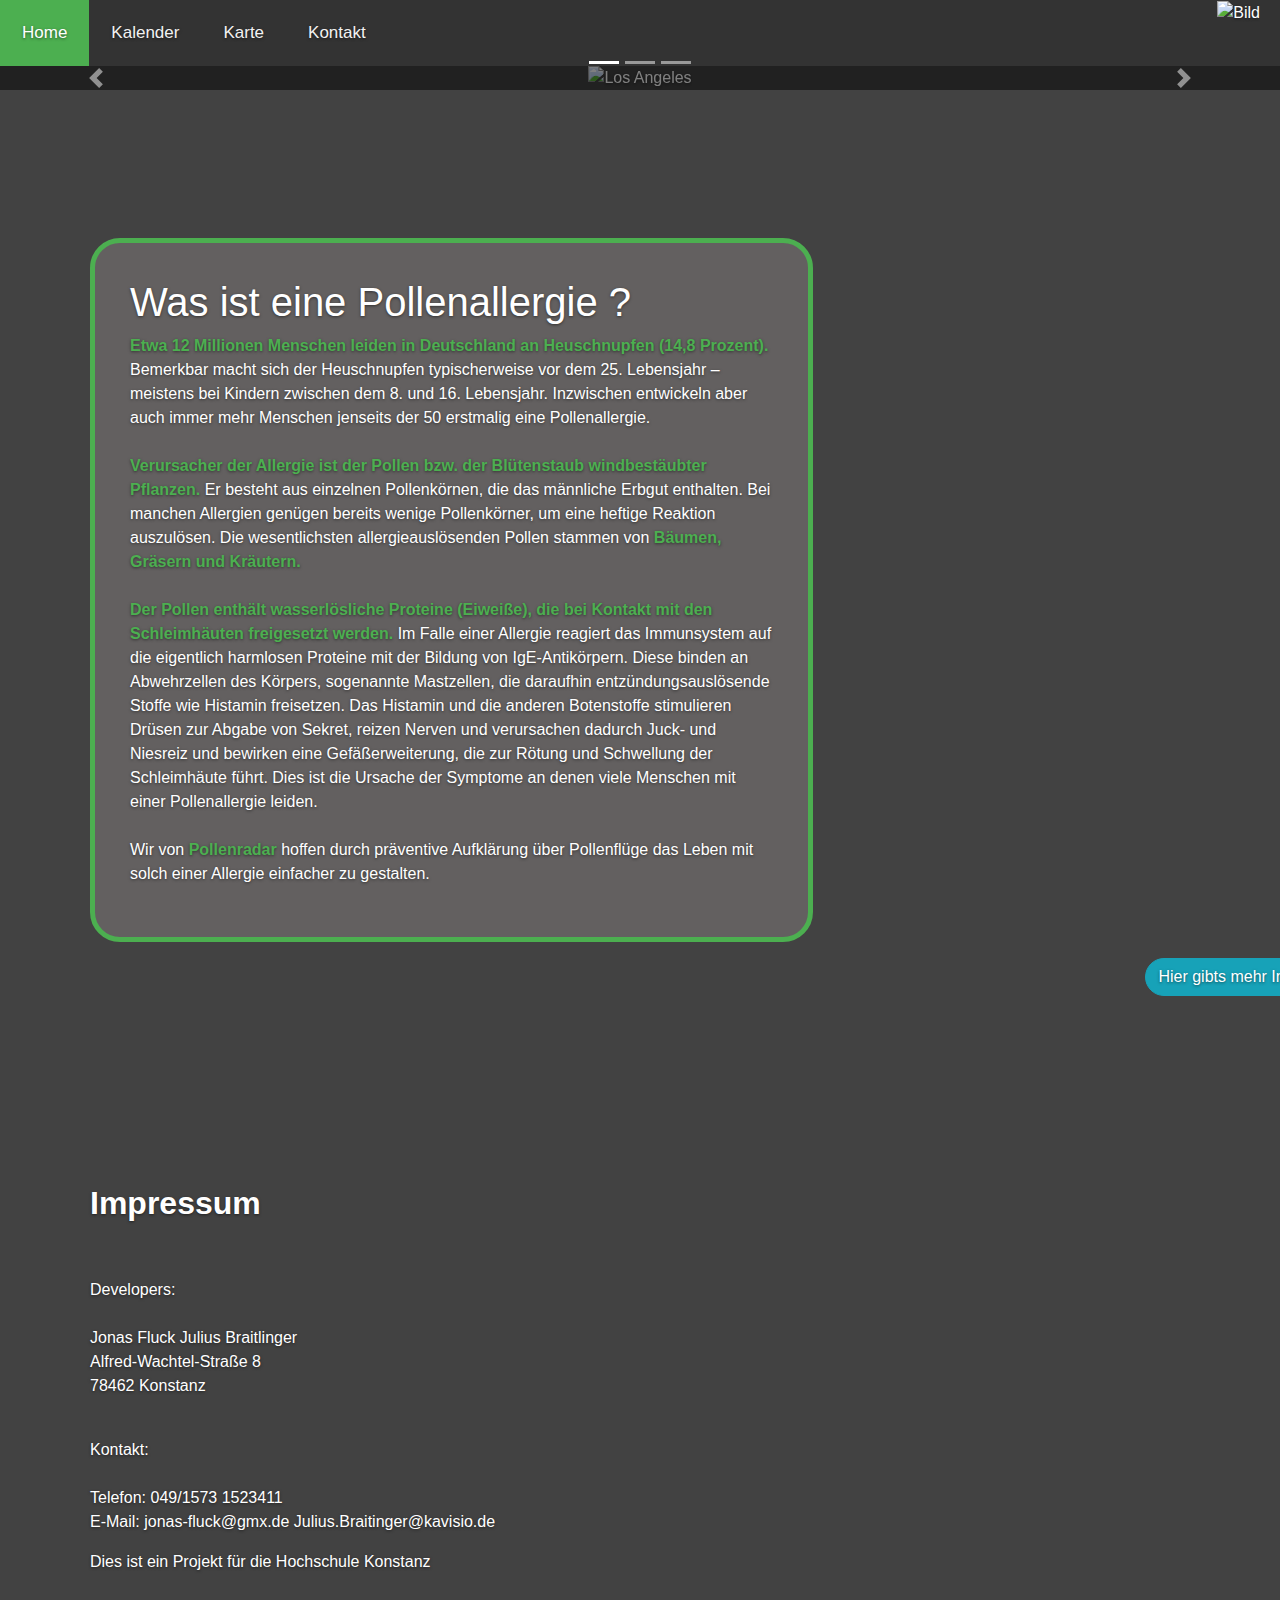
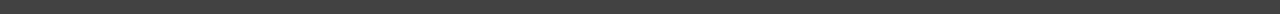
==== commit 543e8d13: "bugfix" ====
--- a/index.html
+++ b/index.html
@@ -2,8 +2,11 @@
 <html lang="de">
 
 <head>
-    <title> unser Projekt </title>
+    <title> Pollenradar Begrüßung </title>
     <meta charset="utf-8">
+    <meta name="description=" content="Pollenradar enstand als Projekt
+    an der HTWG-Konstanz in dem Fach Internet 
+    Technologien  und beschäftigt sich mit Pollen ">
 
     <link rel="stylesheet" href="bootstrap/css/bootstrap-grid.min.css">
     <link rel="stylesheet" href="https://maxcdn.bootstrapcdn.com/bootstrap/4.5.0/css/bootstrap.min.css">
@@ -16,7 +19,7 @@
         crossorigin=""></script>
 
 
-    <meta name="WEB" content="width=device-width, initial-scale=1">
+  
 
     <style>
         .carousel-inner img {
@@ -108,8 +111,8 @@
 
 
         <div class="container">
-            <div class="row">
-                <div class="col-lg-8 col-md-12 col-sm-12">
+            <div class="row ">
+                <div class="col-lg-8 col-md-12 col-sm-12 ">
                     <div class="Info-rounded">
                         <div class="Infotext-Ueberschrift">
                             <h1>
@@ -117,7 +120,7 @@
 
                             </h1>
                         </div>
-                        <p class="Infotext">
+                        <p class="Infotext ">
                             <b class="important-words">Etwa 12 Millionen Menschen leiden in Deutschland an Heuschnupfen
                                 (14,8
                                 Prozent).</b>
@@ -171,28 +174,20 @@
                         </p>
                     </div>
                 </div>
-                <div class="col">
+                <div class="col-lg-4 col-md-0 col-sm-0  ">
                     <iframe class="Yvideo" width="560" height="315" src="https://www.youtube.com/embed/h2OimCkTD6Q"
                         allow="accelerometer; autoplay; encrypted-media; gyroscope; picture-in-picture"
                         allowfullscreen></iframe>
-                </div>
-            </div>
-        </div>
-
-
-    </div>
-
-    <div class="site-wrapper">
-
-
-
-
-
-
-
-
-
-</body>
+                        <a class="btn btn-info" href="https://books.google.de/books?hl=de&lr=&id=qiF9CgAAQBAJ&oi=fnd&pg=PA74&dq=pollen+&ots=obTto9sY23&sig=hdxNzO4_a8IQIJQk17rfXR1ybc4#v=onepage&q=pollen&f=false">Hier gibts mehr Informationen zum Thema Pollenallergie</a>
+
+                </div>
+                
+            </div>
+        </div>
+
+
+    </div>
+
 <footer>
     <div class="container">
         <div class="row">
@@ -250,6 +245,6 @@
 <script src="https://ajax.googleapis.com/ajax/libs/jquery/3.5.1/jquery.min.js"></script>
 <script src="https://cdnjs.cloudflare.com/ajax/libs/popper.js/1.16.0/umd/popper.min.js"></script>
 <script src="https://maxcdn.bootstrapcdn.com/bootstrap/4.5.0/js/bootstrap.min.js"></script>
-
+</body>
 
 </html>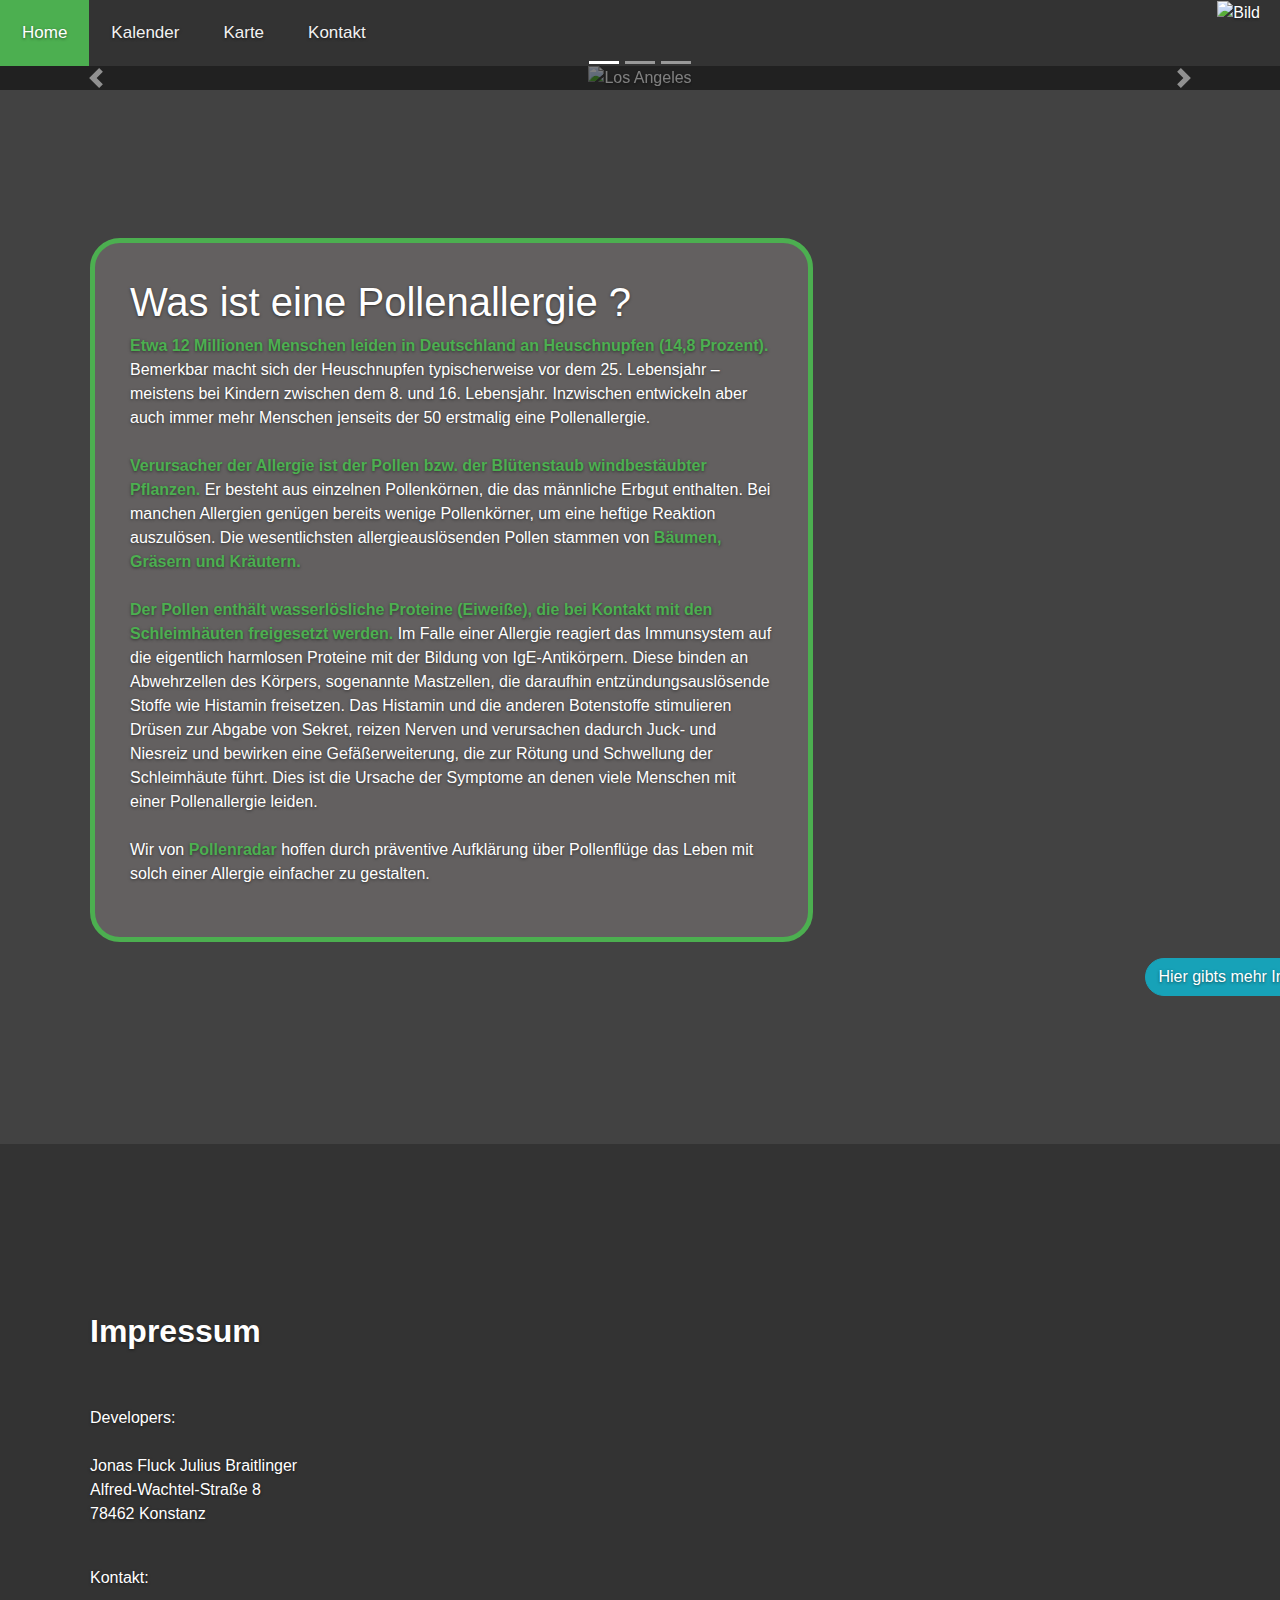
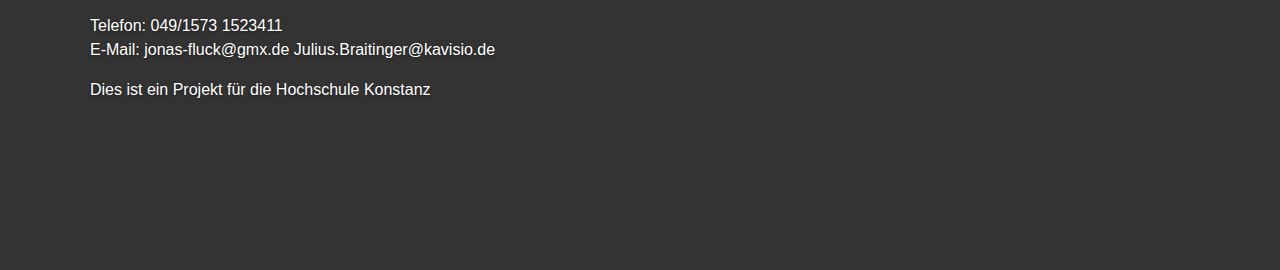
==== commit 08131c02: "bugfix" ====
--- a/index.html
+++ b/index.html
@@ -188,7 +188,19 @@
 
     </div>
 
+    
+
+
+
+
+
+
+
+
+
+
 <footer>
+    <div class="site-wrapper">
     <div class="container">
         <div class="row">
             <div class="col-lg-6 col-md-12">
@@ -240,6 +252,7 @@
         </div>
 
     </div>
+</div>
 </footer>
 
 <script src="https://ajax.googleapis.com/ajax/libs/jquery/3.5.1/jquery.min.js"></script>
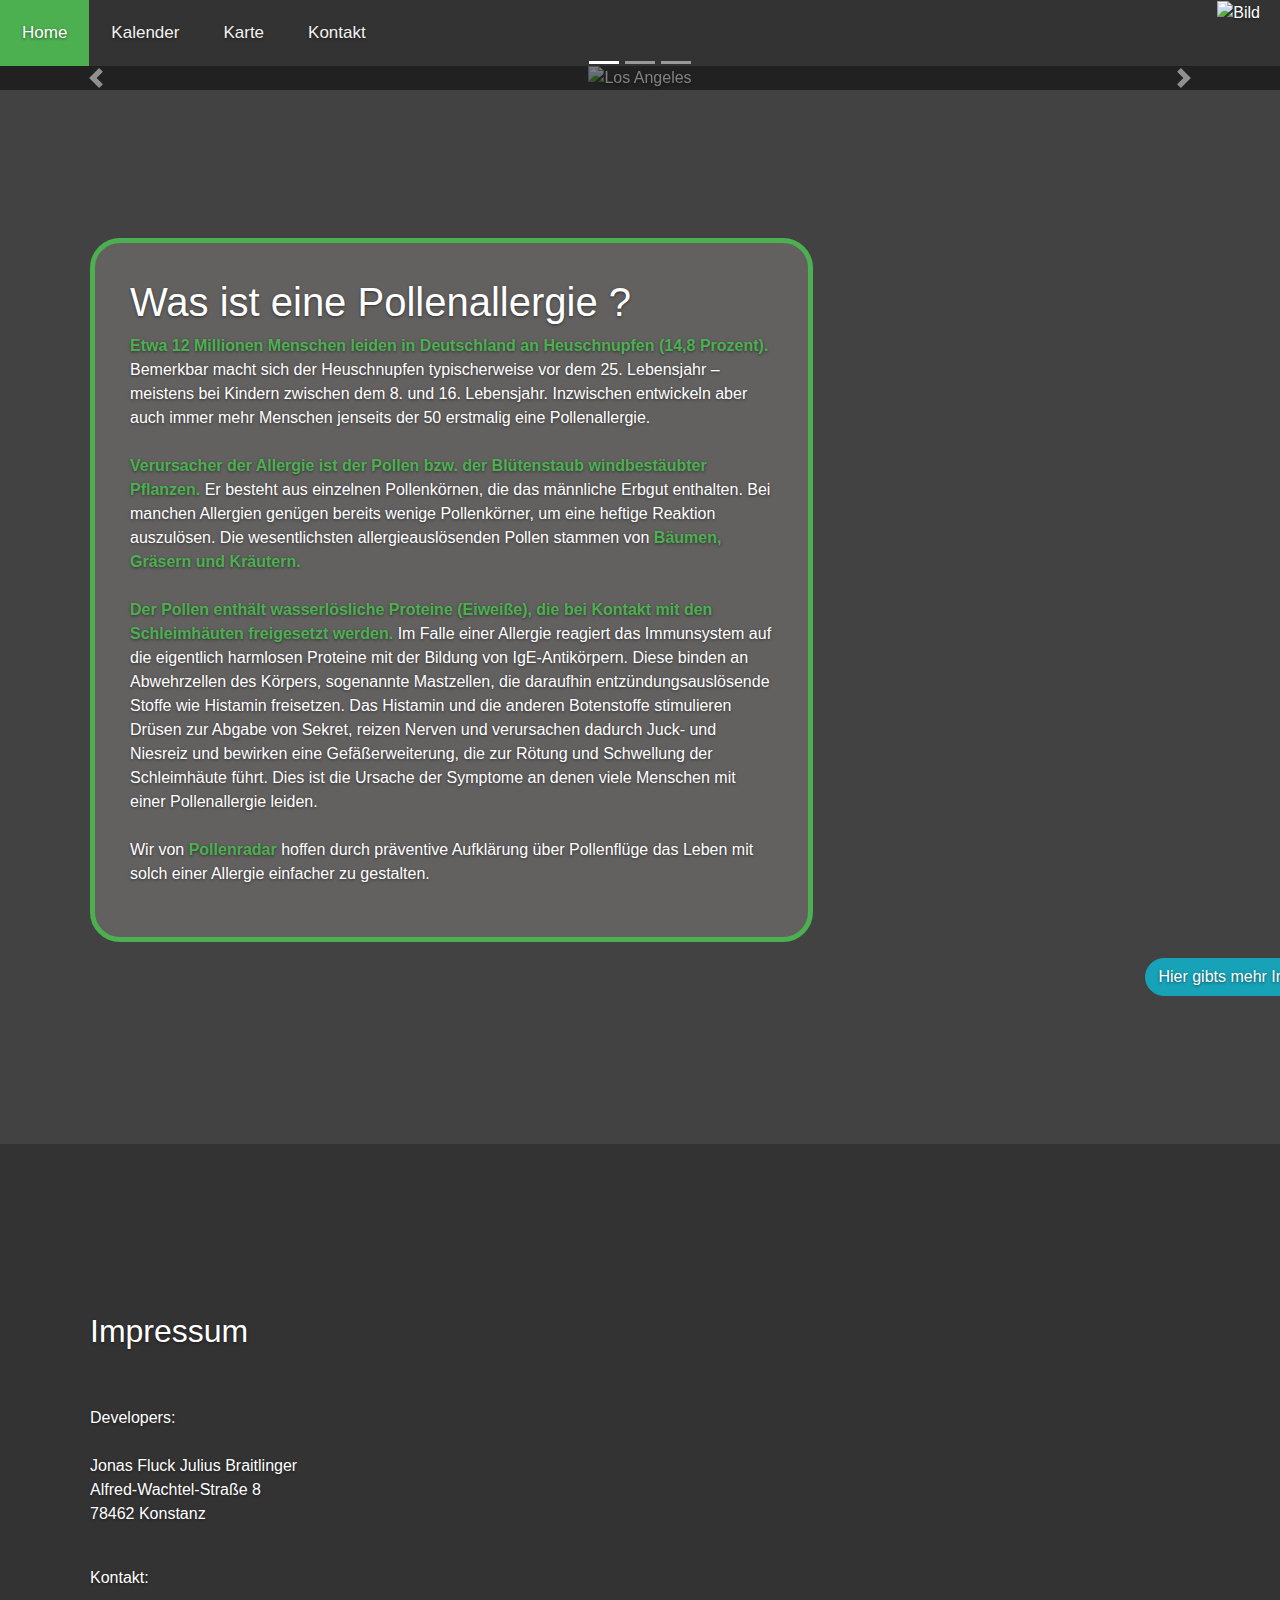
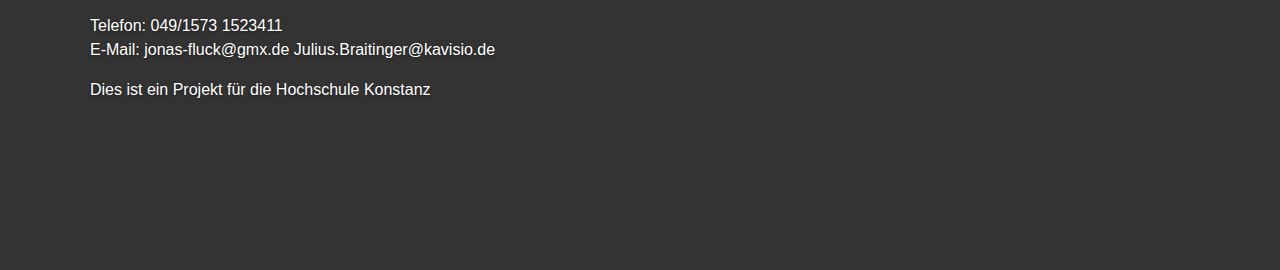
==== commit bfb47c75: "code cleaning" ====
--- a/index.html
+++ b/index.html
@@ -36,15 +36,17 @@
         <div class="logo">
             <img src="Crap2.png" height="65" width="100" alt="Bild" />
         </div>
-        <a href="index.html" class="active">Home</a>
-        <a href="Kalender.html">Kalender</a>
-        <a href="Karte.html">Karte</a>
-        <a href="Kontakt.html">Kontakt</a>
+        
+        <a href="index.html" class="active"><div class="Navbar-Text"> Home</div></a>
+        <a href="Kalender.html"><div class="Navbar-Text"> Kalender</div></a>
+        <a href="Karte.html"><div class="Navbar-Text"> Karte</div></a>
+        <a href="Kontakt.html"><div class="Navbar-Text"> Kontakt</div></a>
 
         <a href="javascript:void(0);" class="icon" onclick="myFunction()">
             <i class="fa fa-bars"></i>
         </a>
     </div>
+    
 
 
     <div id="demo" class="carousel slide" data-ride="carousel">
@@ -205,7 +207,8 @@
         <div class="row">
             <div class="col-lg-6 col-md-12">
                 <div class="Impressum">
-                    <h2><strong>Impressum</strong></h2>
+                    <h2>
+                        <div class="Impressum-header">Impressum</div></h2>
                     <br>
                     <br>
                     <p>Developers:<br />
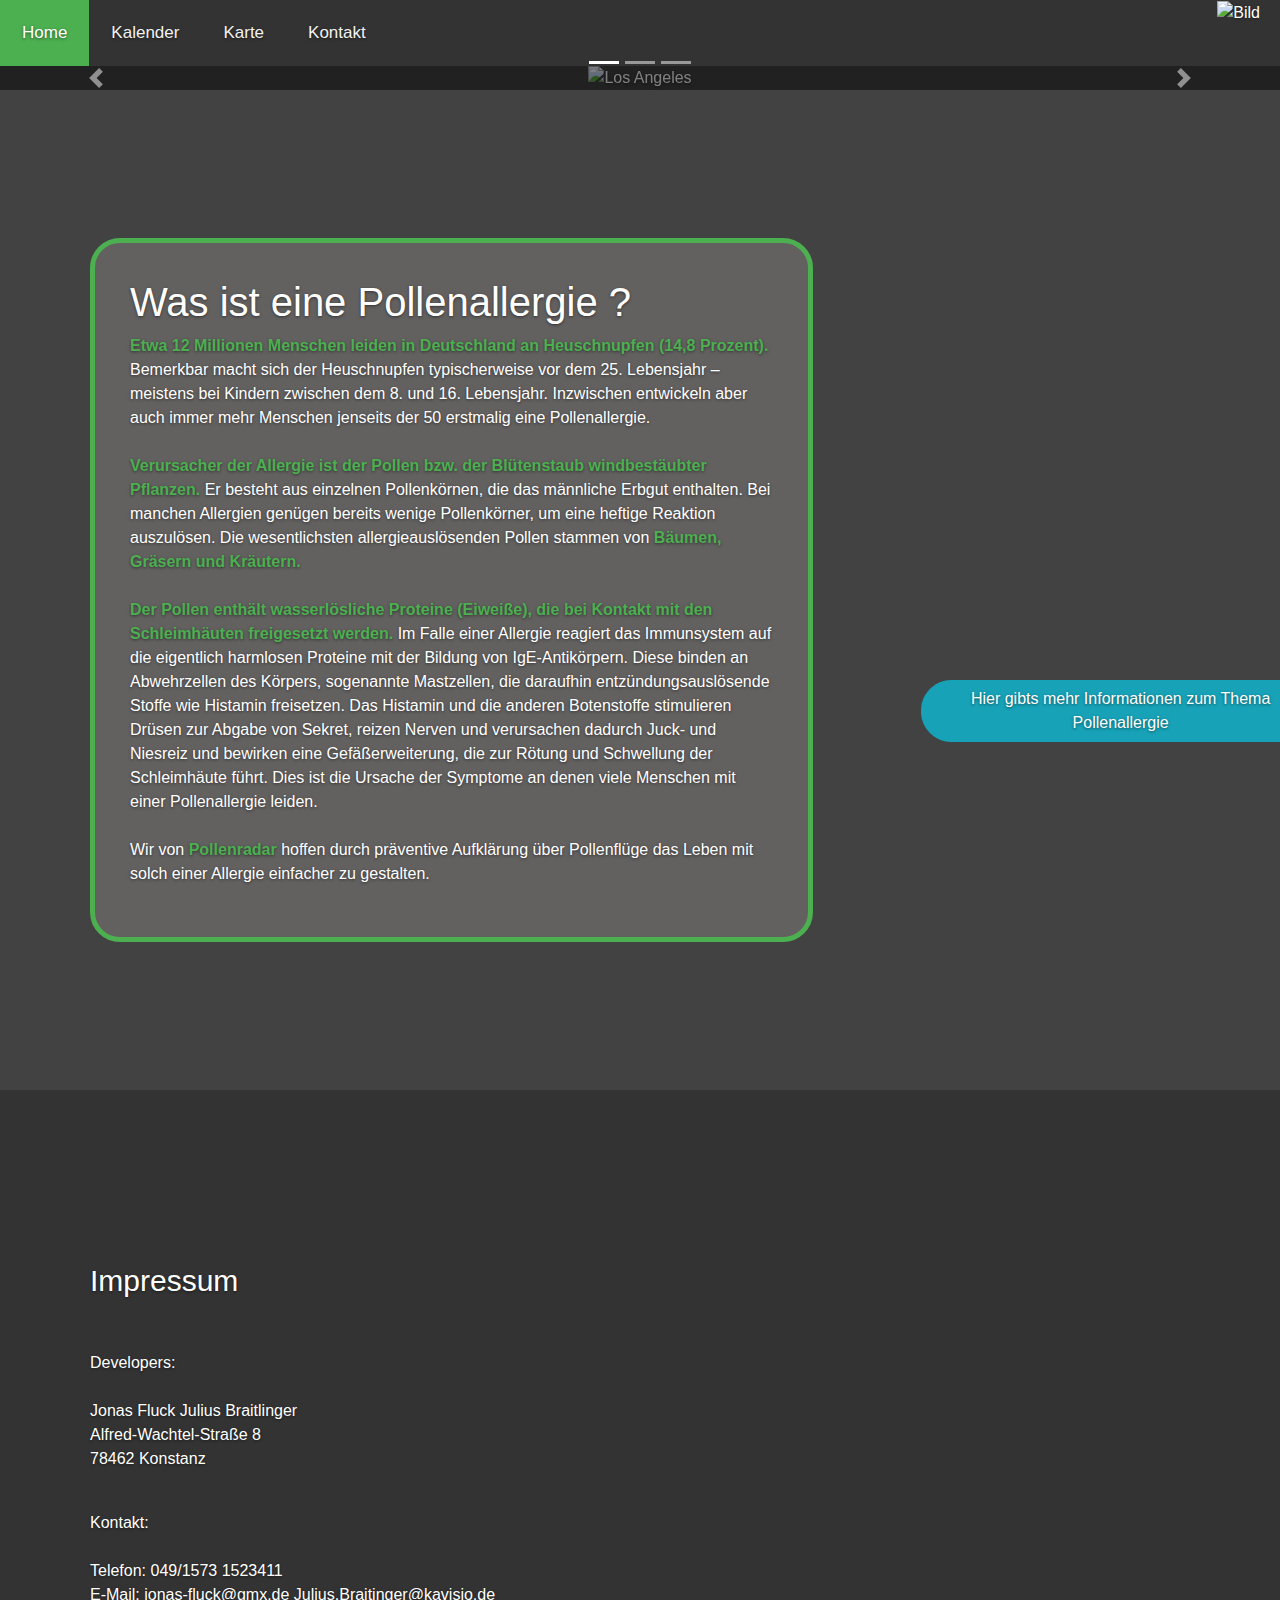
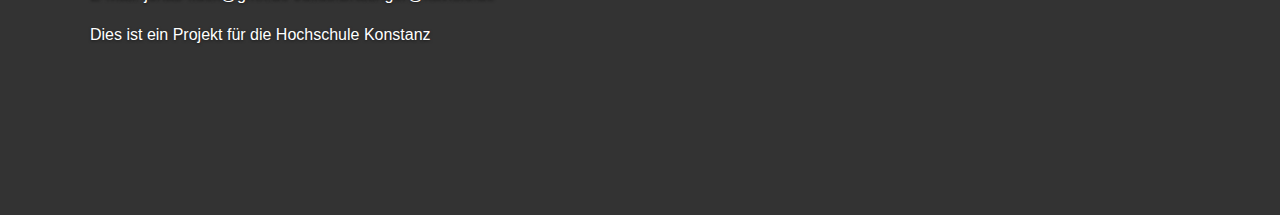
==== commit 663bead0: "bugfix" ====
--- a/index.html
+++ b/index.html
@@ -207,8 +207,8 @@
         <div class="row">
             <div class="col-lg-6 col-md-12">
                 <div class="Impressum">
-                    <h2>
-                        <div class="Impressum-header">Impressum</div></h2>
+                    
+                        <div class="Impressum-header">Impressum</div>
                     <br>
                     <br>
                     <p>Developers:<br />
--- a/style.css
+++ b/style.css
@@ -182,24 +182,18 @@
 
 .Info-rounded {
   background-color: #636060;
- 
- 
-
- padding: 35px;
+  padding: 35px;
   border-radius: 30px;
   border-style: solid;
   border-width: 5px;
   border-color: #4CAF50;
- 
 }
 
 .Infotext-Ueberschrift {
-  
   text-align: left;
 }
 
 .Infotext {
- 
   text-align: left;
 }
 
@@ -209,42 +203,55 @@
 
 .btn-info {
   border-radius: 30px;
-  margin-top: 80%;
-  margin-right: -110%;
-  float: right;
+  width: 400px;
+  align-self: center;
+  margin-right: -60%;
+}
+
+@media screen and (max-width:992px) {
+  .btn-info {
+    border-radius: 30px;
+    width: 400px;
+    align-self: center;
+    margin-right: auto;
+  }
 }
 
 .Yvideo {
   border-radius: 30px;
   border-style: hidden;
   margin-top: 120px;
- 
-}
-.container{
+}
+
+.container {
   margin-top: 10%;
   margin-bottom: 10%;
 }
-.container_1
-{
+
+.container_1 {
   margin-left: 10%;
 }
+
 .Impressum {
   text-align: left;
   margin: 20px;
   margin-left: 0px;
- 
+  
+}
+
+.Impressum-header{
+  font-size: 30px;
 }
 
 #mapid2 {
-  
- 
   height: 400px;
   width: 800px;
 }
 
-@media(max-width: 768px) {}
-
-@media screen and (max-device-width:480px) {
+@media only screen and (max-device-width: 600px) {
+  .carousel-item, .btn, .Impressum, .Impressum-header, .Navbar-Text {
+    font-size: 4vw;
+  }
   .Yvideo {
     margin-top: 5%;
     border-radius: 30px;
@@ -255,24 +262,11 @@
     margin-bottom: 30px;
   }
   .btn-info {
-    visibility: hidden;
     border-radius: 30px;
-  }
-  .Info-rounded {
-    background-color: #636060;
-    margin-top: 300px;
-    margin-bottom: 150px;
-    margin-left: 10%;
-    margin-right: 10%;
-    border-radius: 30px;
-    border-style: solid;
-    border-width: 5px;
-    border-color: #4CAF50;
-    padding: 35px;
-    padding-top: 50px;
   }
   .Infotext {
     margin-top: 30px;
+    font-size: 4vw;
   }
 }
 
@@ -332,6 +326,11 @@
 
 /*Style for Kalenderpage*/
 
+.pollenkalender-bild {
+  width: 75%;
+  height: auto;
+}
+
 .pollenkalender {
   width: 1500px;
   height: 800px;
@@ -339,6 +338,10 @@
   margin-bottom: 50px;
 }
 
+.pollen-text-überschrift {
+  margin-top: 50px;
+}
+
 .pollen-text-1 {
   margin-top: 20px;
   margin-left: 30%;
@@ -350,14 +353,53 @@
   margin-top: -20px;
   margin-left: 30%;
   margin-right: 30%;
-  margin-bottom: 20%;
-}
-
-@media screen and (max-device-width:480px) {
+  margin-bottom: 10%;
+}
+
+.Pollenbilder {
+  padding: 100px;
+}
+
+.Pollenbilder-scale {
+  border-radius: 50%;
+  width: 400px;
+  height: 400px;
+  margin: 20px;
+}
+
+.popup-text {
+  color: #333;
+}
+.ü-modal{
+  display: block;
+  font-size: 1.5em;
+  margin-top: 0.83em;
+  margin-bottom: 0.83em;
+  margin-left: 0;
+  margin-right: 0;
+  font-weight: bold;
+}
+
+@media only screen and (max-device-width: 600px) {
+  .w3-animate-fade, .ü-modal{
+    font-size: 50px;
+  }
+  .responsive {
+    text-align: center;
+    font-size: 6vw;
+  }
+  .pollen-text-1, .pollen-text-2 {
+    margin-left: 5%;
+    margin-right: 5%;
+    font-size: 4vw;
+  }
+
   .pollenkalender-bild {
-    width: auto;
-  }
-}
+    width: 100%;
+  }
+}
+
+
 
 /*Style for weiterleitungs page*/
 
